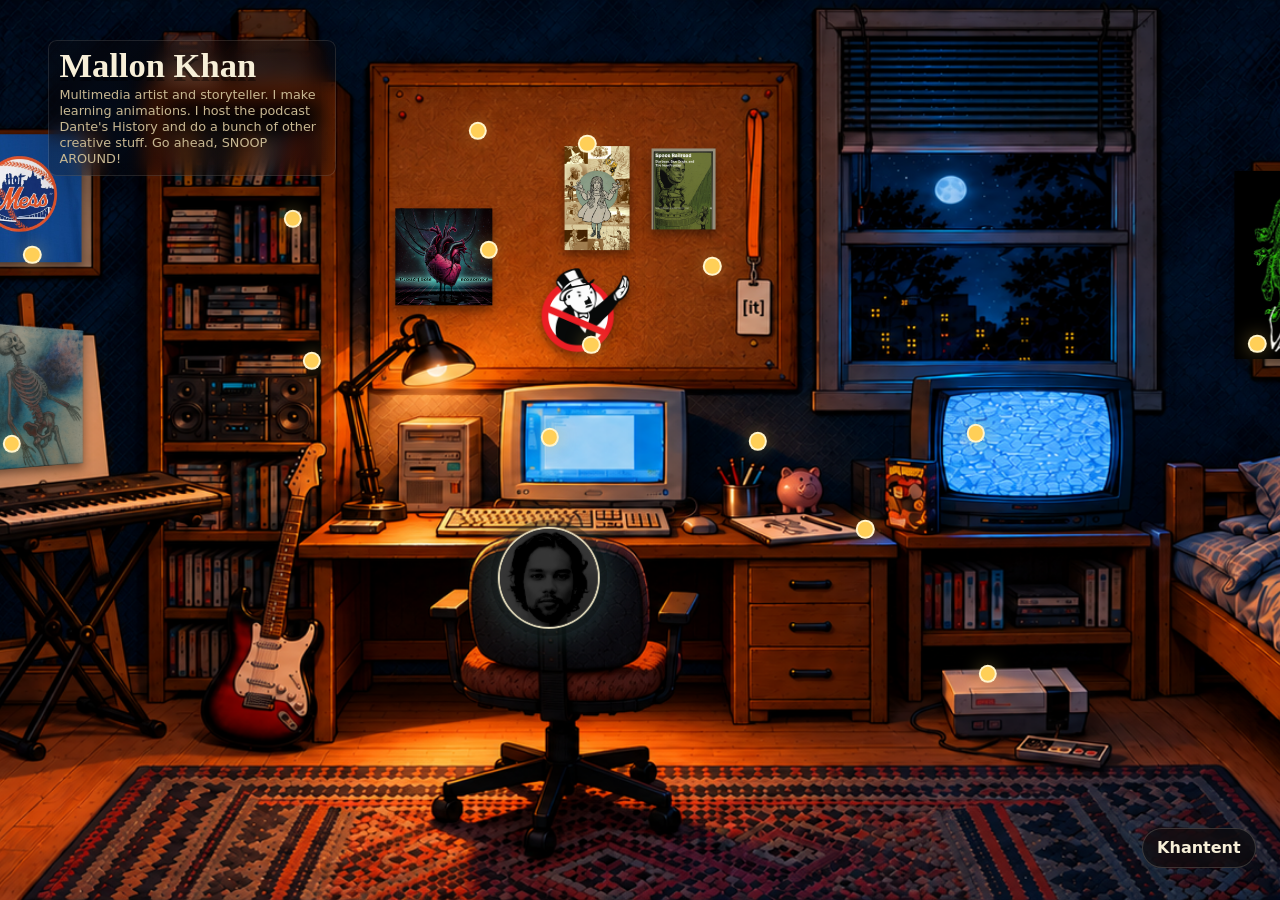
==== index.html @ 44394b00 "Update website content" ====
<!doctype html>
<html lang="en">
  <head>
    <meta charset="utf-8">
    <meta name="viewport" content="width=device-width, initial-scale=1">
    <meta
      http-equiv="Content-Security-Policy"
      content="default-src 'self'; img-src 'self' https://mallonkhan.com https://media.giphy.com https://substackcdn.com data:; frame-src https://www.youtube-nocookie.com https://www.facebook.com https://www.tiktok.com https://bandcamp.com https://redcircle.com https://app.redcircle.com; style-src 'self'; script-src 'self'; base-uri 'self'; form-action 'self' mailto:; object-src 'self'; frame-ancestors 'none'; upgrade-insecure-requests"
    >
    <meta name="referrer" content="strict-origin-when-cross-origin">
    <meta name="description" content="Mallon Khan is a multimedia creative lead, artist, storyteller, animator, writer, podcaster, and musician.">
    <meta name="theme-color" content="#0d0d10">
    <meta property="og:title" content="Mallon Khan | Creative Room">
    <meta property="og:description" content="An interactive creative bedroom: Khanimations, Khannections, Khantent, novels, music, videos, and ways to reach Mallon Khan.">
    <meta property="og:type" content="website">
    <meta property="og:url" content="https://www.mallonkhan.com/">
    <meta property="og:image" content="https://www.mallonkhan.com/assets/bedroom-hero-v3.png">
    <title>Mallon Khan | Creative Room</title>
    <link rel="canonical" href="https://www.mallonkhan.com/">
    <link rel="stylesheet" href="styles.css?v=20261027-3">
  </head>
  <body>
    <a class="skip-link" href="#room">Skip to room</a>

    <main id="room" class="room-shell" aria-label="Interactive creative bedroom">
      <section class="room-intro" aria-labelledby="hero-title">
        <h1 id="hero-title">Mallon Khan</h1>
        <p>
          Multimedia artist and storyteller. I make learning animations. I host the podcast Dante's History and do a bunch of other creative stuff. Go ahead, SNOOP AROUND!
        </p>
      </section>

      <section class="bedroom-stage" aria-label="Clickable 90s bedroom scene" data-designer-layout="true" data-panorama="true" data-desktop-fit="full-width" data-mobile-fit="full-width" data-mobile-scale="55" data-focus-x="50.0" data-focus-y="31.0" style="--hero-mobile-scale: 55; --hero-focus-x: 50.0; --hero-focus-y: 31.0">
        <img
          class="bedroom-art"
          src="assets/bedroom-hero-v11-editable-room.png"
          alt="Extra-wide graphic-novel illustration of a late-1990s creative bedroom studio with an open closet, flannel shirt, keyboard, guitar, CRT computer, bulletin board, television, NES, and a calico cat sleeping on the bed"
          width="1944"
          height="809"
         data-desktop-src="assets/bedroom-hero-v11-editable-room.png" data-mobile-src="assets/bedroom-hero-v11-editable-room.png">
        <!-- BOARD_ART_START -->
        <img class="board-art-layer" src="assets/dante/DH logio.png" alt="" data-slot="board-top-right" data-x="0.41" data-y="0.17" data-x-tablet="0.41" data-y-tablet="0.17" data-x-mobile="0.41" data-y-mobile="0.17" data-width="0.04" data-width-mobile="0.04">
        <img class="board-art-layer" src="assets/posters/space-railroad-substack.png" alt="" data-slot="board-bottom-right" data-x="0.52" data-y="0.21" data-x-tablet="0.52" data-y-tablet="0.21" data-x-mobile="0.52" data-y-mobile="0.21" data-width="0.03" data-width-mobile="0.03">
        <img class="board-art-layer" src="assets/designer/hero/columbus-doomer-v2.png" alt="" data-slot="board-bottom-right" data-x="0.45" data-y="0.2" data-x-tablet="0.45" data-y-tablet="0.2" data-x-mobile="0.45" data-y-mobile="0.2" data-width="0.02" data-width-mobile="0.02">
        <img class="board-art-layer" src="assets/designer/hero/proud-fools-economics-cover-v3.png" alt="" data-slot="board-bottom-right" data-x="0.409" data-y="0.285" data-x-tablet="0.409" data-y-tablet="0.285" data-x-mobile="0.409" data-y-mobile="0.285" data-width="0.045" data-width-mobile="0.045">
        <img class="board-art-layer" src="assets/designer/hero/witches-image-witches-oct2025.png" alt="" data-slot="easel" data-x="0.48" data-y="0.22" data-x-tablet="0.48" data-y-tablet="0.22" data-x-mobile="0.48" data-y-mobile="0.22" data-width="0.03" data-width-mobile="0.03">
        <img class="board-art-layer" src="assets/designer/hero/hot-mess-4.png" alt="" data-slot="left-wall" data-x="0.214" data-y="0.22" data-x-tablet="0.214" data-y-tablet="0.22" data-x-mobile="0.214" data-y-mobile="0.22" data-width="0.055" data-width-mobile="0.055">
        <img class="board-art-layer" src="assets/designer/hero/videobeast.png" alt="" data-slot="friend-wall-left" data-x="0.815" data-y="0.294" data-x-tablet="0.815" data-y-tablet="0.294" data-x-mobile="0.815" data-y-mobile="0.294" data-width="0.081" data-width-mobile="0.081">
        <img class="board-art-layer" src="assets/designer/hero/jairo.png" alt="" data-slot="friend-wall-right" data-x="0.92" data-y="0.309" data-x-tablet="0.92" data-y-tablet="0.309" data-x-mobile="0.92" data-y-mobile="0.309" data-width="0.051" data-width-mobile="0.051">
        <img class="board-art-layer" src="assets/designer/hero/emplant-image-generated-apr2025-18.png" alt="" data-slot="easel" data-x="0.22" data-y="0.45" data-x-tablet="0.22" data-y-tablet="0.45" data-x-mobile="0.22" data-y-mobile="0.45" data-width="0.054" data-width-mobile="0.054">
        <img class="board-art-layer" src="assets/designer/hero/monopoly-guy-fascist.png" alt="" data-slot="custom" data-x="0.475" data-y="0.356" data-x-tablet="0.475" data-y-tablet="0.356" data-x-mobile="0.475" data-y-mobile="0.356" data-width="0.042" data-width-mobile="0.042">
        <!-- BOARD_ART_END -->
        <svg class="constellation-lines" id="constellationLines" aria-hidden="true"></svg>
        <a class="avatar-hub" id="avatarHub" href="bio.html" data-x="0.45764" data-y="0.64193" aria-label="Open Bio" data-hotspot-id="avatar" data-x-tablet="0.45723" data-y-tablet="0.65401" data-x-mobile="0.45517" data-y-mobile="0.66479" data-label="Bio" data-link="bio.html">
          <img src="assets/avatar.jpg" alt="">
        </a>
        <button class="scene-object tv" type="button" data-action="tv" data-x="0.65518" data-y="0.48144" aria-label="Open Videos" data-hotspot-id="tv" data-x-tablet="0.65784" data-y-tablet="0.45657" data-x-mobile="0.91" data-y-mobile="0.48" data-label="Videos" data-link="">
          <span>Khanimations</span>
        </button>
        <button class="scene-object art-pin" type="button" data-action="poster" data-poster="cornered" data-x="0.4774" data-y="0.38318" aria-label="Open Art Gallery" data-hotspot-id="poster" data-x-tablet="0.47004" data-y-tablet="0.37452" data-x-mobile="0.47988" data-y-mobile="0.32729" data-label="Art Gallery" data-link="">
          <span>Artwork</span>
        </button>
        <a class="scene-object proud-fools" href="proud-fools.html" data-x="0.42994" data-y="0.27752" aria-label="Open Proud Fools" data-hotspot-id="proud-fools" data-x-tablet="0.41882" data-y-tablet="0.30016" data-x-mobile="0.39599" data-y-mobile="0.32104" data-label="Proud Fools" data-link="proud-fools.html">
          <span>Proud Fools</span>
        </a>
        <a class="scene-object ape-rock-pin" href="ape-rock.html" data-x="0.60402" data-y="0.58808" aria-label="Open Ape Rock" data-hotspot-id="ape-rock" data-x-tablet="0.60876" data-y-tablet="0.56683" data-x-mobile="0.8" data-y-mobile="0.5" data-label="Ape Rock" data-link="ape-rock.html">
          <span>Ape Rock</span>
        </a>
        <a class="scene-object dante-pin" href="dantes-history.html" data-x="0.42497" data-y="0.14524" aria-label="Open Dante&#x27;s History" data-hotspot-id="dantes-history" data-x-tablet="0.41775" data-y-tablet="0.11554" data-x-mobile="0.422" data-y-mobile="0.17573" data-label="Dante&#x27;s History" data-link="dantes-history.html">
          <span>Dante's History</span>
        </a>
        <button class="scene-object essay-stack" type="button" data-action="essays" data-x="0.47551" data-y="0.16005" aria-label="Open Khannections" data-hotspot-id="essays" data-x-tablet="0.45937" data-y-tablet="0.24375" data-x-mobile="0.47662" data-y-mobile="0.12886" data-label="Khannections" data-link="">
          <span>Khannections</span>
        </button>
        <button class="scene-object stereo" type="button" data-action="music" data-x="0.3481" data-y="0.40073" aria-label="Open Music" data-hotspot-id="music" data-x-tablet="0.33452" data-y-tablet="0.34375" data-x-mobile="0.12" data-y-mobile="0.46" data-label="Music" data-link="">
          <span>CDs</span>
        </button>
        <button class="scene-object shelf" type="button" data-action="books" data-x="0.33937" data-y="0.24343" aria-label="Open Books" data-hotspot-id="books" data-x-tablet="0.32812" data-y-tablet="0.18478" data-x-mobile="0.14" data-y-mobile="0.33" data-label="Books" data-link="">
          <span>Novels</span>
        </button>
        <button class="scene-object pc" type="button" data-action="pc" data-x="0.45826" data-y="0.48588" aria-label="Open All Khantent" data-hotspot-id="pc" data-x-tablet="0.4455" data-y-tablet="0.47196" data-x-mobile="0.44541" data-y-mobile="0.48354" data-label="All Khantent" data-link="">
          <span>Khantent</span>
        </button>
        <a class="scene-object closet-secret" href="#skeletons-in-my-closet" data-x="0.09" data-y="0.43" aria-label="Open Skeletons" data-hotspot-id="skeletons-in-my-closet" data-x-tablet="0.09" data-y-tablet="0.43" data-x-mobile="0.06" data-y-mobile="0.5" data-label="Skeletons" data-link="" hidden="hidden" data-hotspot-disabled="true">
          <span>Skeletons in My Closet</span>
        </a>
        <a class="scene-object cat-instagram" href="https://www.instagram.com/whipolina" data-x="0.82392" data-y="0.64866" aria-label="Open Whippy" data-hotspot-id="cat-instagram" data-x-tablet="0.81683" data-y-tablet="0.64375" data-x-mobile="0.86" data-y-mobile="0.63" data-label="Whippy" data-link="https://www.instagram.com/whipolina">
          <span>Cat Instagram</span>
        </a>
        <a class="scene-object professional-bio" href="https://www.learnitmedia.com" data-x="0.53323" data-y="0.29596" aria-label="Open [it]" data-hotspot-id="professional-bio" data-x-tablet="0.5554" data-y-tablet="0.30529" data-x-mobile="0.54295" data-y-mobile="0.37729" data-label="[it]" data-link="https://www.learnitmedia.com">
          <span>Professional Bio</span>
        </a>
        <a class="scene-object latest-painting" href="https://www.instagram.com/artofmallon" data-x="0.20932" data-y="0.49302" aria-label="Open Art of Mallon" data-hotspot-id="latest-painting" data-x-tablet="0.20541" data-y-tablet="0.47452" data-x-mobile="0.22" data-y-mobile="0.45" data-label="Art of Mallon" data-link="https://www.instagram.com/artofmallon">
          <span>Latest Painting</span>
        </a>
        <a class="scene-object friend-wall-left" href="https://videobeast.bandcamp.com/" data-x="0.78523" data-y="0.38221" aria-label="Open Videobeast" data-hotspot-id="friend-work-left" data-x-tablet="0.78162" data-y-tablet="0.40272" data-x-mobile="0.83" data-y-mobile="0.28" data-label="Videobeast" data-link="https://videobeast.bandcamp.com/">
          <span>Friend's Work</span>
        </a>
        <a class="scene-object friend-wall-right" href="https://www.instagram.com/art.i.llery_/" data-x="0.90788" data-y="0.37925" aria-label="Open Art.i.llery" data-hotspot-id="friend-work-right" data-x-tablet="0.89686" data-y-tablet="0.39247" data-x-mobile="0.94" data-y-mobile="0.29" data-label="Art.i.llery" data-link="https://www.instagram.com/art.i.llery_/">
          <span>Friend's Work</span>
        </a>
        <button class="scene-object shop-donations" type="button" data-action="donate" data-x="0.55441" data-y="0.49033" aria-label="Open GIVE ME $$$" data-hotspot-id="shop-donations" data-x-tablet="0.55327" data-y-tablet="0.47708" data-x-mobile="0.5501" data-y-mobile="0.46948" data-label="GIVE ME $$$" data-link="https://khanimations.printful.me/">
          <span>Shop / Donate</span>
        </button>
        <!-- CUSTOM_HOTSPOTS_START -->
        <button class="scene-object custom-hotspot" type="button" data-action="custom-hotspot" data-hotspot-id="custom-1793129281481" data-label="G8 Strides Studio" data-link="https://stephythegr8.myportfolio.com/shirts-merch" data-x="0.21892" data-y="0.28328" data-x-tablet="0.20327" data-y-tablet="0.28734" data-x-mobile="0.5" data-y-mobile="0.5" aria-label="Open G8 Strides Studio"><span>G8 Strides Studio</span></button>
        <button class="scene-object custom-hotspot" type="button" data-action="custom-hotspot" data-hotspot-id="custom-1793131926589" data-label="Twitch" data-link="https://twitch.tv/defkhanzero" data-x="0.66057" data-y="0.7489" data-x-tablet="0.64557" data-y-tablet="0.75401" data-x-mobile="0.5" data-y-mobile="0.5" aria-label="Open Twitch"><span>Twitch</span></button>
        <!-- CUSTOM_HOTSPOTS_END -->
      </section>

      <nav class="quick-links" aria-label="Main links">
        <details class="menu-group">
          <summary>Khantent</summary>
          <div class="submenu">
            <button class="submenu-button" type="button" data-action="contact">Khantact</button>
            <a href="https://substack.com/@khannections" target="_blank" rel="noopener noreferrer">Khannections</a>
            <a href="https://www.youtube.com/@MallonKhan" target="_blank" rel="noopener noreferrer">Khanimations</a>
            <a href="proud-fools.html">Proud Fools</a>
            <a href="ape-rock.html">Ape Rock</a>
            <a href="dantes-history.html">Dante's History</a>
            <a href="emplant.html">Emplant</a>
            <a href="black-dove.html">Legend of Black Dove</a>
            <a href="https://khanimations.printful.me" target="_blank" rel="noopener noreferrer">Store</a>
            <button class="submenu-button" type="button" data-action="pc">Archives</button>
          </div>
        </details>
      </nav>
    </main>

    <dialog class="modal tv-modal" id="tvModal" aria-labelledby="tvTitle">
      <div class="modal-bar">
        <div>
          <p class="window-label">Khanimations</p>
          <h2 id="tvTitle">Animation Channel</h2>
        </div>
        <button class="icon-button" type="button" data-close aria-label="Close">×</button>
      </div>
      <div class="tv-frame">
        <div class="tv-cabinet">
          <div class="tv-screen">
            <div class="ch-display" id="channelDisplay" aria-live="polite">CH 01</div>
            <div class="video-frame" id="videoFrame" aria-live="polite"></div>
          </div>
          <div class="tv-controls" aria-label="TV channel controls">
            <button class="tv-dial primary" type="button" id="nextChannel" aria-label="Next channel">CH +</button>
            <button class="tv-dial" type="button" id="prevChannel" aria-label="Previous channel">CH -</button>
            <a class="tv-dial link-dial" href="https://www.youtube.com/@MallonKhan" target="_blank" rel="noopener noreferrer">YT</a>
          </div>
        </div>
      </div>
    </dialog>

    <dialog class="modal poster-modal gallery-modal" id="posterModal" aria-labelledby="posterTitle">
      <div class="modal-bar">
        <div>
          <p class="window-label">Artwork</p>
          <h2 id="posterTitle">Universal</h2>
        </div>
        <button class="icon-button" type="button" data-close aria-label="Close">×</button>
      </div>
      <div class="art-gallery-layout">
        <div class="poster-strip media-grid" aria-label="More art">
          <button class="media-card is-active" type="button" data-poster-select="universal">
            <img src="assets/artwork/Universal.png" alt="">
            <strong>Universal</strong>
          </button>
          <button class="media-card" type="button" data-poster-select="we-are-butthead">
            <img src="assets/artwork/We Are Butthead.png" alt="">
            <strong>We Are Butthead</strong>
          </button>
          <button class="media-card" type="button" data-poster-select="say-no-to-fascism">
            <img src="assets/designer/artwork/monopoly-guy-fascist.png" alt="">
            <strong>SAY NO TO FASCISM</strong>
          </button>
          <button class="media-card" type="button" data-poster-select="emplant-page-2">
            <img src="assets/emplant/emplant page 2 preview.png" alt="">
            <strong>Emplant Page 2</strong>
          </button>
          <button class="media-card" type="button" data-poster-select="purple-painting">
            <img src="assets/artwork/IMG_7165.PNG" alt="">
            <strong>Whippy</strong>
          </button>
          <button class="media-card" type="button" data-poster-select="strange">
            <img src="assets/artwork/Strange.PNG" alt="">
            <strong>Strange</strong>
          </button>
          <button class="media-card" type="button" data-poster-select="gollum">
            <img src="assets/artwork/Gollum-purp.JPG" alt="">
            <strong>Gollum</strong>
          </button>
          <button class="media-card" type="button" data-poster-select="pizza">
            <img src="assets/artwork/pizza.jpg" alt="">
            <strong>Pizza</strong>
          </button>
          <button class="media-card" type="button" data-poster-select="black-dove-2020">
            <img src="assets/black-dove/motion-comic/LOBD_2020_Black Dove 2020.PNG" alt="">
            <strong>Black Dove 2020</strong>
          </button>
          <button class="media-card" type="button" data-poster-select="black-dove-jessica">
            <img src="assets/black-dove/motion-comic/LOBD_2020_jessica.PNG" alt="">
            <strong>Jessica 2020</strong>
          </button>
          <button class="media-card" type="button" data-poster-select="baphomesh">
            <img src="assets/artwork/baphomesh.png" alt="">
            <strong>Baphomesh</strong>
          </button>
          <button class="media-card" type="button" data-poster-select="american-gothic">
            <img src="assets/artwork/American gothic 2020.PNG" alt="">
            <strong>American Gothic</strong>
          </button>
          <button class="media-card" type="button" data-poster-select="cornered">
            <img src="assets/artwork/cornered.png" alt="">
            <strong>Cornered</strong>
          </button>
          <button class="media-card" type="button" data-poster-select="chaos">
            <img src="assets/artwork/Chaos.png" alt="">
            <strong>Chaos</strong>
          </button>
          <button class="media-card" type="button" data-poster-select="dave">
            <img src="assets/artwork/dave.png" alt="">
            <strong>Dave</strong>
          </button>
          <button class="media-card" type="button" data-poster-select="election-2016">
            <img src="assets/artwork/election-2016.png" alt="">
            <strong>2016 Election</strong>
          </button>
          <button class="media-card" type="button" data-poster-select="sonic">
            <img src="assets/artwork/sonic.png" alt="">
            <strong>Sonic</strong>
          </button>
          <button class="media-card" type="button" data-poster-select="batman-at-home">
            <img src="assets/artwork/Batman at home.PNG" alt="">
            <strong>Batman At Home</strong>
          </button>
          <button class="media-card" type="button" data-poster-select="sabrina">
            <img src="assets/artwork/Sabrina.PNG" alt="">
            <strong>Sabrina</strong>
          </button>
          <button class="media-card" type="button" data-poster-select="robo-oreos">
            <img src="assets/artwork/Robo wants oreos.PNG" alt="">
            <strong>Robo Wants Oreos</strong>
          </button>
          <button class="media-card" type="button" data-poster-select="witcher">
            <img src="assets/artwork/Witcher.JPEG" alt="">
            <strong>Witcher</strong>
          </button>
          <button class="media-card" type="button" data-poster-select="new-painting">
            <img src="assets/artwork/Screenshot 2023-09-17 at 1.05.40 PM.png" alt="">
            <strong>New Painting</strong>
          </button>
          <button class="media-card" type="button" data-poster-select="sketch-painting">
            <img src="assets/artwork/IMG_5570.PNG" alt="">
            <strong>Sketch Painting</strong>
          </button>
          <button class="media-card" type="button" data-poster-select="small-painting">
            <img src="assets/artwork/7A61C532-20F0-4879-9FED-A0254EE1F9EE.JPG" alt="">
            <strong>Small Painting</strong>
          </button>
          <button class="media-card" type="button" data-poster-select="black-dove-falcon">
            <img src="assets/black-dove/motion-comic/LOBD_2020_Falcon.PNG" alt="">
            <strong>Falcon 2020</strong>
          </button>
          <button class="media-card" type="button" data-poster-select="black-dove-blast">
            <img src="assets/black-dove/motion-comic/LOBD_2020_blast.PNG" alt="">
            <strong>Blast 2020</strong>
          </button>
          <button class="media-card" type="button" data-poster-select="black-dove-edmond">
            <img src="assets/black-dove/motion-comic/LOBD_2020_Edmond_Prays.png" alt="">
            <strong>Edmond Prays</strong>
          </button>
          <button class="media-card" type="button" data-poster-select="black-dove-dove">
            <img src="assets/black-dove/motion-comic/LOBD_2020_dove.jpg" alt="">
            <strong>Dove 2020</strong>
          </button>
        </div>
        <div class="gallery-viewing-room">
          <div class="poster-tools" aria-label="Artwork zoom controls">
            <button class="button ghost" type="button" id="posterZoomOut">-</button>
            <output id="posterZoomLevel">100%</output>
            <button class="button ghost" type="button" id="posterZoomIn">+</button>
            <button class="button ghost" type="button" id="posterZoomReset">Reset</button>
          </div>
          <div class="poster-viewer">
            <img id="posterImage" src="assets/artwork/Universal.png" alt="Universal">
          </div>
        </div>
      </div>
    </dialog>

    <dialog class="modal essays-modal crazy-wall-modal" id="essaysModal" aria-labelledby="essaysTitle">
      <div class="modal-bar">
        <div>
          <p class="window-label">Khannections</p>
          <h2 id="essaysTitle">Essay Stack</h2>
        </div>
        <button class="icon-button" type="button" data-close aria-label="Close">×</button>
      </div>
      <div class="crazy-wall">
        <span class="thread thread-a" aria-hidden="true"></span>
        <span class="thread thread-b" aria-hidden="true"></span>
        <span class="thread thread-c" aria-hidden="true"></span>
        <a class="essay-card folder-card" href="https://mallonkhan.substack.com/p/the-kingdom-of-the-devil?r=1ngiy" target="_blank" rel="noopener noreferrer">
          <img src="assets/designer/essays/shakespear-and-debt.jpg" alt="Shakespeare &amp; Debt essay artwork">
          <strong>Shakespeare &amp; Debt</strong>
          <span>Open on Khannections</span>
        </a>
        <a class="essay-card folder-card" href="https://mallonkhan.substack.com/p/columbus-was-a-doomer?r=1ngiy" target="_blank" rel="noopener noreferrer">
          <img src="assets/designer/essays/columbus-doomer-v2.png" alt="New essay essay artwork">
          <strong>New essay</strong>
          <span>Open on Khannections</span>
        </a>
        <a class="essay-card folder-card" href="https://open.substack.com/pub/mallonkhan/p/the-real-witches-of-oz?r=1ngiy&amp;utm_campaign=post&amp;utm_medium=web" target="_blank" rel="noopener noreferrer">
          <img src="assets/posters/witches.png" alt="The Real Witches of Oz essay artwork">
          <strong>The Real Witches of Oz</strong>
          <span>Open on Khannections</span>
        </a>
        <a class="essay-card folder-card" href="https://open.substack.com/pub/mallonkhan/p/space-railroad?r=1ngiy&amp;utm_campaign=post&amp;utm_medium=web" target="_blank" rel="noopener noreferrer">
          <img src="assets/posters/space railroad substack.jpg" alt="Space Railroad essay artwork">
          <strong>Space Railroad</strong>
          <span>Open on Khannections</span>
        </a>
        <a class="essay-card folder-card" href="https://open.substack.com/pub/mallonkhan/p/puck-the-people-of-oz?r=1ngiy&amp;utm_campaign=post&amp;utm_medium=web" target="_blank" rel="noopener noreferrer">
          <img src="assets/posters/puck the people of oz.jpg" alt="Puck the People of Oz essay artwork">
          <strong>Puck the People of Oz</strong>
          <span>Open on Khannections</span>
        </a>
        <a class="essay-card folder-card" href="https://open.substack.com/pub/mallonkhan/p/the-oil-is-the-drug?r=1ngiy&amp;utm_campaign=post&amp;utm_medium=web" target="_blank" rel="noopener noreferrer">
          <img src="assets/posters/Oil Is the Drug.jpg" alt="The Oil Is the Drug essay artwork">
          <strong>The Oil Is the Drug</strong>
          <span>Open on Khannections</span>
        </a>
        <a class="essay-card folder-card" href="https://mallonkhan.substack.com/p/the-software-of-consciousness?r=1ngiy" target="_blank" rel="noopener noreferrer">
          <img src="https://substackcdn.com/image/fetch/$s_!PIXM!,f_auto,q_auto:good,fl_progressive:steep/https%3A%2F%2Fsubstack-post-media.s3.amazonaws.com%2Fpublic%2Fimages%2F0403c5ca-8764-48a7-92cf-eee244f53c04_1024x708.jpeg" alt="The Software of Consciousness essay artwork">
          <strong>The Software of Consciousness</strong>
          <span>Open on Khannections</span>
        </a>
        <a class="essay-card folder-card" href="https://open.substack.com/pub/mallonkhan/p/welcome-to-the-machine-5?r=1ngiy&amp;utm_campaign=post&amp;utm_medium=web" target="_blank" rel="noopener noreferrer">
          <img src="assets/posters/Proud Boys.jpg" alt="Proud Boys of the 1980s essay artwork">
          <strong>Proud Boys of the 1980s</strong>
          <span>Open on Khannections</span>
        </a>
        <a class="essay-card folder-card" href="https://open.substack.com/pub/mallonkhan/p/americas-hell-hole?r=1ngiy&amp;utm_campaign=post&amp;utm_medium=web" target="_blank" rel="noopener noreferrer">
          <img src="assets/posters/Hell Hole.jpg" alt="America&#x27;s Hell Hole essay artwork">
          <strong>America's Hell Hole</strong>
          <span>Open on Khannections</span>
        </a>
      </div>
    </dialog>

    <dialog class="modal music-modal cd-modal" id="musicModal" aria-labelledby="musicTitle">
      <div class="modal-bar">
        <div>
          <p class="window-label">Stereo System</p>
          <h2 id="musicTitle">CD Tower</h2>
        </div>
        <button class="icon-button" type="button" data-close aria-label="Close">×</button>
      </div>
      <div class="cd-system">
        <div class="cd-tower" aria-label="CD rack">
          <div class="rack-label">CD Rack</div>
          <button class="album cd-spine is-active" type="button" data-album="https://proudfools.bandcamp.com/album/economics" data-link-label="Bandcamp" data-title="Economics" data-artist="Proud Fools" data-kind="embed" data-embed="https://bandcamp.com/EmbeddedPlayer/album=1396164373/size=large/bgcol=333333/linkcol=4ec5ec/minimal=true/transparent=true/" data-thumb="assets/designer/music/proud-fools-economics-cover-v3.png"><span>Economics</span></button>
          <button class="album cd-spine" type="button" data-album="https://redcircle.com/shows/1cbfd88e-9c60-4e7f-9168-46e0c7dc7b4a" data-link-label="Open on RedCircle" data-title="Dante&#x27;s History Radio" data-artist="Mallon Khan" data-kind="radio" data-embed="https://redcircle.com/shows/1cbfd88e-9c60-4e7f-9168-46e0c7dc7b4a" data-thumb="assets/designer/music/dh-logio.png"><span>Dante's History Radio</span></button>
          <button class="album cd-spine" type="button" data-album="" data-link-label="Open Emplant" data-title="Emplant Opening" data-artist="Mallon Khan" data-kind="tape" data-audio="assets/audio/emplant/audiobook/Emplant-Opening.mp3" data-thumb="assets/designer/music/emplant-logo-logo-feb2025.png"><span>Emplant Opening</span></button>
          <button class="album cd-spine" type="button" data-album="https://proudfools.bandcamp.com/album/pretty-as-shit" data-link-label="Support on Bandcamp" data-title="Pretty As Shit" data-artist="Proud Fools" data-kind="embed" data-embed="https://bandcamp.com/EmbeddedPlayer/album=3205329073/size=large/bgcol=333333/linkcol=4ec5ec/minimal=true/transparent=true/" data-thumb="assets/designer/music/proud-fools-pretty-as-shit.png"><span>Pretty As Shit</span></button>
          <button class="album cd-spine" type="button" data-album="https://mallonkhan.bandcamp.com/album/songs-for-humanoids" data-link-label="Open Mallon Bandcamp" data-title="Songs For Humanoids" data-artist="GoZen" data-kind="embed" data-embed="https://bandcamp.com/EmbeddedPlayer/album=125651572/size=large/bgcol=ffffff/linkcol=0687f5/minimal=true/transparent=true/" data-thumb="https://f4.bcbits.com/img/a3794975710_2.jpg"><span>Songs For Humanoids</span></button>
        </div>
        <div class="cd-player stereo-deck" id="playerDisplay">
          <div class="cd-readout">
            <span class="readout-label">Now Playing</span>
            <strong>Pretty As Shit</strong>
            <span>Proud Fools</span>
          </div>
          <div class="simple-media-player">
            <iframe class="bandcamp-player minimal-player" title="Pretty As Shit" src="https://bandcamp.com/EmbeddedPlayer/album=3205329073/size=large/bgcol=333333/linkcol=4ec5ec/minimal=true/transparent=true/" loading="lazy" seamless></iframe>
          </div>
          <a href="https://proudfools.bandcamp.com/album/pretty-as-shit" target="_blank" rel="noopener noreferrer">Support on Bandcamp</a>
        </div>
      </div>
    </dialog>

    <dialog class="modal contact-modal" id="contactModal" aria-labelledby="contactTitle">
      <div class="modal-bar">
        <div>
          <p class="window-label">Khantact</p>
          <h2 id="contactTitle">Send Mallon A Note</h2>
        </div>
        <button class="icon-button" type="button" data-close aria-label="Close">×</button>
      </div>
      <form class="contact-form" action="mailto:mallonkhan@gmail.com" method="post" enctype="text/plain">
        <label>
          Name
          <input name="name" autocomplete="name" required>
        </label>
        <label>
          Email
          <input name="email" type="email" autocomplete="email" required>
        </label>
        <label>
          Message
          <textarea name="message" rows="7" required></textarea>
        </label>
        <div class="modal-actions">
          <button class="button" type="submit">Send Email</button>
          <a class="button ghost" href="mailto:mallonkhan@gmail.com">Open Email App</a>
        </div>
      </form>
    </dialog>

    <dialog class="modal books-modal" id="booksModal" aria-labelledby="booksTitle">
      <div class="modal-bar">
        <div>
          <p class="window-label">Bookshelf</p>
          <h2 id="booksTitle">Novels</h2>
        </div>
        <button class="icon-button" type="button" data-close aria-label="Close">×</button>
      </div>
      <div class="book-list novel-shelf">
        <a class="media-card book-card" href="emplant.html">
          <img src="assets/designer/books/emplant-logo-logo-feb2025.png" alt="">
          <strong>Emplant</strong>
          <span>Open project page</span>
        </a>
      </div>
    </dialog>

    <dialog class="modal donate-modal" id="donateModal" aria-labelledby="donateTitle">
      <div class="modal-bar">
        <div>
          <p class="window-label">Optional Tip Jar</p>
          <h2 id="donateTitle">Read <span id="donateBookTitle">the PDF</span>?</h2>
        </div>
        <button class="icon-button" type="button" data-close aria-label="Close">×</button>
      </div>
      <div class="donate-body">
        <p>
          This PDF is free to open, but a $5 donation to <strong>mallonkhan@gmail.com</strong>
          helps support more books, essays, animation, and music.
        </p>
        <div class="modal-actions">
          <a class="button" href="https://venmo.com/" target="_blank" rel="noopener noreferrer">Donate With Venmo</a>
          <a class="button" href="https://www.paypal.com/" target="_blank" rel="noopener noreferrer">Donate With PayPal</a>
          <a class="button ghost" id="continueBookLink" href="#" target="_blank" rel="noopener noreferrer">Keep Reading</a>
        </div>
      </div>
    </dialog>

    <dialog class="modal pc-modal" id="pcModal" aria-labelledby="pcTitle">
      <div class="modal-bar win95-title">
        <div>
          <p class="window-label">MallonOS 95</p>
          <h2 id="pcTitle">Start Menu</h2>
        </div>
        <button class="icon-button" type="button" data-close aria-label="Close">×</button>
      </div>
      <div class="computer-shell" aria-label="Khantent computer menu">
        <div class="computer-screen">
          <div class="desktop-menu">
            <a class="desktop-icon video-icon" href="https://www.youtube.com/@MallonKhan" target="_blank" rel="noopener noreferrer"><span>Khanimations.exe</span></a>
            <a class="desktop-icon music-icon" href="proud-fools.html"><span>ProudFools.url</span></a>
            <a class="desktop-icon animation-icon" href="ape-rock.html"><span>ApeRock.html</span></a>
            <a class="desktop-icon dante-icon" href="dantes-history.html"><span>DantesHistory.html</span></a>
            <a class="desktop-icon doc-icon" href="emplant.html"><span>Emplant.doc</span></a>
            <a class="desktop-icon folder-icon" href="black-dove.html"><span>BlackDove.html</span></a>
            <a class="desktop-icon store-icon" href="https://khanimations.printful.me" target="_blank" rel="noopener noreferrer"><span>Store.exe</span></a>
            <a class="desktop-icon folder-icon" href="https://mallonkhan.blogspot.com/" target="_blank" rel="noopener noreferrer"><span>Blogs2009.url</span></a>
            <a class="desktop-icon mail-icon" href="mailto:mallonkhan@gmail.com"><span>Khantact.bat</span></a>
          </div>
        </div>
        <div class="computer-base" aria-hidden="true"></div>
      </div>
    </dialog>

    <dialog class="modal image-lightbox" id="imageLightbox" aria-labelledby="lightboxTitle">
      <div class="modal-bar">
        <div>
          <p class="window-label">Gallery Preview</p>
          <h2 id="lightboxTitle">Image Preview</h2>
        </div>
        <button class="icon-button" type="button" data-close aria-label="Close">×</button>
      </div>
      <div class="lightbox-body">
        <img id="lightboxImage" src="" alt="">
      </div>
    </dialog>

    <script src="script.js?v=20261027-3" defer></script>
  </body>
</html>
---- styles.css ----
:root {
  color-scheme: dark;
  --bg: #09090b;
  --ink: #f7efd8;
  --muted: #c8b892;
  --line: rgba(247, 239, 216, 0.2);
  --amber: #ffcf57;
  --teal: #7ee7e1;
  --red: #ff654a;
  --blue: #1e3a8a;
  font-family: Inter, ui-sans-serif, system-ui, -apple-system, BlinkMacSystemFont, "Segoe UI", sans-serif;
  --display-font: "Aref Ruqaa", "Scheherazade New", "Amiri", "Palatino Linotype", Georgia, serif;
}

* {
  box-sizing: border-box;
}

html {
  min-height: 100%;
  background: var(--bg);
}

body {
  margin: 0;
  min-height: 100vh;
  background: #050607;
  color: var(--ink);
  overflow-x: hidden;
}

a {
  color: inherit;
}

button,
a {
  font: inherit;
}

.skip-link {
  position: absolute;
  left: 1rem;
  top: -4rem;
  z-index: 20;
  padding: 0.6rem 0.8rem;
  background: var(--amber);
  color: #161006;
  font-weight: 900;
}

.skip-link:focus {
  top: 1rem;
}

.room-shell {
  min-height: 100vh;
  padding: 0;
  overflow-x: hidden;
}

.room-intro {
  position: fixed;
  left: clamp(1rem, 4vw, 3rem);
  top: clamp(1rem, 4vw, 2.5rem);
  z-index: 3;
  max-width: min(18rem, calc(100vw - 2rem));
  padding: 0.5rem 0.65rem;
  border: 1px solid rgba(247, 239, 216, 0.12);
  border-radius: 0.55rem;
  background: linear-gradient(135deg, rgba(9, 9, 11, 0.38), rgba(9, 9, 11, 0.12));
  box-shadow: 0 12px 42px rgba(0, 0, 0, 0.18);
  backdrop-filter: blur(10px);
  pointer-events: none;
  animation: fadeUp 900ms ease both 250ms;
}

.eyebrow,
.window-label {
  margin: 0 0 0.4rem;
  color: var(--teal);
  font-size: 0.76rem;
  font-weight: 950;
  letter-spacing: 0;
  text-transform: uppercase;
}

h1,
h2,
h3,
p {
  margin-top: 0;
}

h1 {
  margin-bottom: 0.35rem;
  font-family: var(--display-font);
  font-size: clamp(2.4rem, 5.6vw, 4.8rem);
  font-weight: 700;
  line-height: 0.92;
  letter-spacing: 0;
  text-shadow: 0 4px 0 rgba(0, 0, 0, 0.38);
}

.room-intro h1 {
  font-size: clamp(1.45rem, 2.7vw, 2.35rem);
  line-height: 0.95;
}

.room-intro p:last-child {
  max-width: 17rem;
  margin-bottom: 0;
  color: var(--muted);
  font-size: clamp(0.68rem, 1vw, 0.82rem);
  line-height: 1.24;
}

.bedroom-stage {
  position: relative;
  width: 100vw;
  height: 100vh;
  height: 100dvh;
  min-height: 100vh;
  min-height: 100dvh;
  display: block;
  isolation: isolate;
  overflow-x: hidden;
  overflow-y: auto;
  overscroll-behavior: contain;
  -webkit-overflow-scrolling: touch;
  touch-action: pan-x pan-y pinch-zoom;
  background: #050607;
}

.bedroom-stage::after { content: none; }

.bedroom-art {
  display: block;
  width: 100vw;
  height: auto;
  max-width: none;
  max-height: none;
  object-fit: fill;
  object-position: left top;
  filter: none;
  opacity: 1;
  animation: none;
}

.board-art-layer {
  position: absolute;
  z-index: 2;
  display: block;
  height: auto;
  max-height: none;
  object-fit: contain;
  transform: translate(-50%, -50%);
  filter: drop-shadow(0 0.35rem 0.3rem rgba(0, 0, 0, 0.42));
  pointer-events: none;
}

/* Panoramic editor mode: one consistent room at every breakpoint. */
.bedroom-stage[data-designer-layout="true"][data-panorama="true"] {
  overflow-x: auto;
  overflow-y: hidden;
}

.bedroom-stage[data-designer-layout="true"][data-panorama="true"] .bedroom-art {
  width: auto;
  height: 100%;
  min-height: 0;
  max-width: none;
  object-fit: fill;
  object-position: left top;
}

@media (min-width: 761px) {
  .bedroom-stage[data-panorama="true"] {
    overflow-x: auto;
    overflow-y: hidden;
    scrollbar-width: thin;
    scrollbar-color: rgba(239, 177, 72, 0.72) rgba(5, 6, 7, 0.38);
    cursor: ew-resize;
  }

  .bedroom-stage[data-panorama="true"] .bedroom-art {
    width: auto;
    height: 100dvh;
    min-height: 100vh;
    object-fit: fill;
    object-position: left top;
  }
}

.constellation-lines {
  position: absolute;
  inset: auto;
  left: 0;
  top: 0;
  z-index: 3;
  width: 100%;
  height: 100%;
  opacity: 0;
  pointer-events: none;
  transition: opacity 180ms ease;
}

.constellation-lines line {
  stroke: rgba(255, 230, 141, 0.68);
  stroke-width: 1.4;
  stroke-linecap: round;
  filter: drop-shadow(0 0 0.45rem rgba(126, 231, 225, 0.34));
}

.room-shell.pins-on .constellation-lines,
.bedroom-stage:has(.avatar-hub:hover) .constellation-lines,
.bedroom-stage:has(.avatar-hub:focus-visible) .constellation-lines {
  opacity: 0.82;
}

.avatar-hub {
  position: absolute;
  left: 61.5%;
  top: 58.5%;
  z-index: 7;
  display: grid;
  width: clamp(4.4rem, 8vw, 7.25rem);
  aspect-ratio: 1;
  place-items: center;
  padding: 0;
  border: 2px solid rgba(255, 247, 211, 0.92);
  border-radius: 50%;
  overflow: hidden;
  background:
    radial-gradient(circle at 35% 30%, rgba(255, 207, 87, 0.28), transparent 30%),
    rgba(9, 9, 11, 0.76);
  box-shadow:
    0 0 0 0.45rem rgba(9, 9, 11, 0.34),
    0 0 2.4rem rgba(126, 231, 225, 0.35);
  color: var(--ink);
  cursor: pointer;
  transform: translate(-50%, -50%);
  backdrop-filter: blur(8px);
  text-decoration: none;
  transition: box-shadow 180ms ease, filter 180ms ease, transform 180ms ease;
}

.avatar-hub img {
  width: 100%;
  height: 100%;
  object-fit: cover;
  filter: grayscale(1) brightness(0.28) contrast(1.28);
  transition: filter 180ms ease;
}

.avatar-hub:hover,
.avatar-hub:focus-visible,
.room-shell.pins-on .avatar-hub {
  box-shadow:
    0 0 0 0.45rem rgba(9, 9, 11, 0.34),
    0 0 3rem rgba(255, 207, 87, 0.35),
    0 0 2.8rem rgba(126, 231, 225, 0.38);
  transform: translate(-50%, -50%) scale(1.03);
}

.avatar-hub:hover img,
.avatar-hub:focus-visible img,
.room-shell.pins-on .avatar-hub img {
  filter: grayscale(0) brightness(1) contrast(1.02);
}

.scene-object {
  position: absolute;
  z-index: 6;
  display: grid;
  place-items: center;
}

.scene-object {
  padding: 0;
  width: 1.15rem;
  height: 1.15rem;
  border: 2px solid rgba(255, 247, 211, 0.95);
  border-radius: 50%;
  background: var(--amber);
  color: var(--amber);
  cursor: pointer;
  box-shadow:
    0 0 0 0 rgba(255, 207, 87, 0.4),
    0 0 18px rgba(255, 207, 87, 0.36);
  transform: translate(-50%, -50%);
  animation: pulsePin 1800ms ease-out infinite;
  transition: box-shadow 160ms ease, filter 160ms ease, transform 160ms ease;
}

.scene-object::after {
  content: "";
  position: absolute;
  inset: -0.5rem;
  border-radius: 50%;
}

.scene-object span {
  position: absolute;
  left: 50%;
  bottom: calc(100% + 0.35rem);
  opacity: 0;
  padding: 0.35rem 0.55rem;
  border-radius: 0.25rem;
  background: rgba(9, 9, 11, 0.75);
  color: var(--amber);
  font-size: 0.72rem;
  font-weight: 900;
  pointer-events: none;
  white-space: nowrap;
  transform: translate(-50%, 0.35rem);
  transition: opacity 160ms ease;
}

.scene-object:hover,
.scene-object:focus-visible {
  box-shadow:
    0 0 0 0.5rem rgba(255, 207, 87, 0.14),
    0 0 24px rgba(126, 231, 225, 0.48);
  filter: saturate(1.1);
  transform: translate(-50%, -50%) scale(1.14);
}

.room-shell.pins-on .scene-object {
  box-shadow:
    0 0 0 0.45rem rgba(255, 207, 87, 0.14),
    0 0 26px rgba(126, 231, 225, 0.48);
  filter: saturate(1.2);
  animation-duration: 1100ms;
}

.scene-object:hover span,
.scene-object:focus-visible span {
  opacity: 1;
}

.tv {
  left: 20.5%;
  top: 45.5%;
}

.art-pin {
  left: 61.5%;
  top: 82.5%;
}

.proud-fools {
  left: 33.5%;
  top: 37%;
}

.ape-rock-pin {
  left: 25.5%;
  top: 72.5%;
}

.dante-pin {
  left: 74.5%;
  top: 18%;
}

.stereo {
  left: 37.5%;
  top: 56.5%;
}

.shelf {
  left: 59.7%;
  top: 26.5%;
}

.pc {
  left: 78.5%;
  top: 43%;
}

.essay-stack {
  left: 83.6%;
  top: 62%;
}

.quick-links {
  position: fixed;
  right: clamp(0.75rem, 3vw, 1.5rem);
  bottom: clamp(1rem, 4vw, 2rem);
  z-index: 5;
  display: flex;
  flex-wrap: wrap;
  justify-content: flex-end;
  gap: 0.5rem;
  max-width: min(16rem, calc(100vw - 1.5rem));
}

.quick-links a,
.quick-link-button,
.submenu-button,
.menu-group summary,
.button,
.icon-button {
  min-height: 2.4rem;
  border: 1px solid rgba(247, 239, 216, 0.18);
  border-radius: 999px;
  background: rgba(9, 9, 11, 0.62);
  color: var(--ink);
  font-weight: 900;
  text-decoration: none;
  backdrop-filter: blur(10px);
}

.quick-links a,
.quick-link-button,
.submenu-button,
.menu-group summary,
.button {
  display: inline-flex;
  align-items: center;
  justify-content: center;
  padding: 0.6rem 0.9rem;
}

.quick-links a:hover,
.quick-link-button:hover,
.submenu-button:hover,
.menu-group summary:hover,
.button:hover {
  border-color: rgba(126, 231, 225, 0.75);
  background: rgba(28, 50, 52, 0.82);
}

.quick-link-button {
  cursor: pointer;
}

.submenu-button {
  width: 100%;
  cursor: pointer;
}

.menu-group {
  position: relative;
}

.menu-group summary {
  list-style: none;
  cursor: pointer;
}

.menu-group summary::-webkit-details-marker {
  display: none;
}

.submenu {
  position: absolute;
  right: 0;
  bottom: calc(100% + 0.55rem);
  display: grid;
  min-width: min(16rem, calc(100vw - 1.5rem));
  gap: 0.35rem;
  padding: 0.45rem;
  border: 1px solid rgba(247, 239, 216, 0.16);
  border-radius: 0.65rem;
  background: rgba(9, 9, 11, 0.84);
  box-shadow: 0 18px 70px rgba(0, 0, 0, 0.34);
  backdrop-filter: blur(12px);
}

.menu-group:not([open]) .submenu {
  display: none;
}

.submenu a,
.submenu-button {
  justify-content: flex-start;
  width: 100%;
}

.modal {
  width: min(58rem, calc(100vw - 1.5rem));
  max-height: min(46rem, calc(100vh - 1.5rem));
  padding: 0;
  border: 2px solid #f7efd8;
  border-radius: 0.35rem;
  background: #151318;
  color: var(--ink);
  box-shadow: 0 28px 100px rgba(0, 0, 0, 0.7);
}

.modal::backdrop {
  background: rgba(0, 0, 0, 0.72);
  backdrop-filter: blur(4px);
}

.modal-bar {
  display: flex;
  align-items: center;
  justify-content: space-between;
  gap: 1rem;
  padding: 0.75rem 0.85rem;
  border-bottom: 1px solid var(--line);
  background: #202027;
}

.modal-bar h2 {
  margin: 0;
  font-size: 1.4rem;
}

.icon-button {
  width: 2.4rem;
  padding: 0;
  color: var(--amber);
  cursor: pointer;
}

.tv-modal {
  width: min(52rem, calc(100vw - 1.5rem));
  border-color: #3d3429;
  background: #16100c;
}

.tv-frame {
  padding: clamp(1rem, 4vw, 2rem);
  background:
    radial-gradient(circle at 50% 12%, rgba(255, 207, 87, 0.08), transparent 16rem),
    #120e0b;
}

.tv-cabinet {
  display: grid;
  grid-template-columns: minmax(0, 1fr) 7rem;
  gap: clamp(0.75rem, 2vw, 1.2rem);
  padding: clamp(1rem, 3vw, 1.5rem);
  border: 0.45rem solid #3d2d22;
  border-radius: 1.4rem;
  background:
    linear-gradient(135deg, rgba(255, 255, 255, 0.06), transparent 28%),
    linear-gradient(#6f4b31, #2b1d16);
  box-shadow:
    inset 0 0 0 0.22rem rgba(255, 231, 167, 0.08),
    0 24px 70px rgba(0, 0, 0, 0.5);
}

.tv-screen {
  position: relative;
  overflow: hidden;
  padding: clamp(0.7rem, 2vw, 1rem);
  border: 0.5rem solid #1b1714;
  border-radius: 1rem / 1.4rem;
  background: #050607;
  box-shadow:
    inset 0 0 42px rgba(126, 231, 225, 0.18),
    inset 0 0 0 0.18rem rgba(255, 255, 255, 0.05);
}

.ch-display {
  position: absolute;
  right: 1rem;
  top: 1rem;
  z-index: 2;
  padding: 0.22rem 0.42rem;
  border: 1px solid rgba(126, 231, 225, 0.45);
  border-radius: 0.15rem;
  background: rgba(4, 7, 7, 0.74);
  color: #9bfff7;
  font-family: "Courier New", monospace;
  font-size: clamp(0.72rem, 2vw, 0.95rem);
  font-weight: 900;
  letter-spacing: 0.04rem;
  text-shadow: 0 0 8px rgba(126, 231, 225, 0.7);
}

.video-frame {
  aspect-ratio: 16 / 9;
  width: 100%;
  overflow: hidden;
  border-radius: 0.45rem / 0.7rem;
  background:
    repeating-linear-gradient(180deg, rgba(255, 255, 255, 0.09) 0 1px, transparent 1px 6px),
    radial-gradient(circle, rgba(126, 231, 225, 0.25), transparent 58%),
    #050607;
}

.video-frame[data-format="vertical"] {
  aspect-ratio: 9 / 16;
  width: min(100%, 23rem);
  max-height: min(70vh, 38rem);
  margin-inline: auto;
}

.video-frame[data-format="square"] {
  aspect-ratio: 1;
  width: min(100%, 34rem);
  max-height: min(70vh, 38rem);
  margin-inline: auto;
}

.video-frame iframe,
.video-frame video,
.video-frame img {
  width: 100%;
  height: 100%;
  border: 0;
  object-fit: contain;
}

.video-frame img {
  object-fit: cover;
}

.tv-controls {
  display: grid;
  align-content: center;
  justify-items: center;
  gap: 0.8rem;
  padding: 0.7rem;
  border-radius: 1rem;
  background:
    repeating-linear-gradient(90deg, rgba(0, 0, 0, 0.22) 0 2px, transparent 2px 7px),
    rgba(20, 13, 9, 0.58);
}

.tv-dial {
  display: grid;
  width: 4.4rem;
  height: 4.4rem;
  place-items: center;
  border: 0.2rem solid #1c1511;
  border-radius: 50%;
  background:
    radial-gradient(circle at 35% 28%, rgba(255, 255, 255, 0.18), transparent 22%),
    linear-gradient(145deg, #6a655f, #24201d);
  color: var(--ink);
  cursor: pointer;
  font-size: 0.8rem;
  font-weight: 900;
  text-decoration: none;
  box-shadow:
    inset -0.2rem -0.2rem 0.45rem rgba(0, 0, 0, 0.45),
    inset 0.16rem 0.16rem 0.3rem rgba(255, 255, 255, 0.12);
}

.tv-dial:hover,
.tv-dial:focus-visible {
  border-color: var(--amber);
  color: var(--amber);
}

.tv-dial.primary {
  width: 5rem;
  height: 5rem;
}

.link-dial {
  width: 3.5rem;
  height: 3.5rem;
  color: var(--teal);
}

.modal-actions,
.album-grid,
.book-list,
.desktop-menu,
.player-display {
  padding: 1rem;
}

.modal-actions {
  display: flex;
  flex-wrap: wrap;
  gap: 0.6rem;
}

.button {
  cursor: pointer;
}

.button.ghost {
  color: var(--teal);
}

.poster-viewer {
  display: grid;
  place-items: center;
  overflow: auto;
  cursor: grab;
  touch-action: none;
  overscroll-behavior: contain;
  min-height: min(34rem, 68vh);
  max-height: 70vh;
  padding: clamp(1rem, 3vw, 2rem);
  background:
    linear-gradient(90deg, rgba(0, 0, 0, 0.08) 1px, transparent 1px),
    linear-gradient(0deg, rgba(0, 0, 0, 0.07) 1px, transparent 1px),
    #e7dfcf;
  background-size: 3rem 3rem;
}

.poster-viewer.is-dragging {
  cursor: grabbing;
}

.poster-tools {
  display: flex;
  flex-wrap: wrap;
  align-items: center;
  justify-content: flex-end;
  gap: 0.45rem;
  margin-bottom: 0.65rem;
}

.poster-tools .button {
  min-height: 2rem;
  padding: 0.38rem 0.65rem;
}

.poster-tools output {
  min-width: 4rem;
  color: #24170f;
  font-weight: 950;
  text-align: center;
}

.empty-art-message {
  display: grid;
  gap: 0.45rem;
  min-height: 20rem;
  place-content: center;
  padding: 2rem;
  color: var(--muted);
  text-align: center;
}

.empty-art-message strong {
  color: var(--ink);
  font-family: var(--display-font);
  font-size: clamp(1.6rem, 4vw, 2.8rem);
  line-height: 1.05;
}

.poster-viewer img {
  display: block;
  width: auto;
  max-width: none;
  max-height: none;
  margin: 0 auto;
  transform-origin: top left;
  image-rendering: auto;
  will-change: transform;
  user-select: none;
  -webkit-user-drag: none;
  background: #111;
  box-shadow:
    0 1.2rem 3rem rgba(0, 0, 0, 0.28),
    0 0 0 0.55rem #f8f3e7,
    0 0 0 0.7rem #17110d;
}

.gallery-modal {
  width: min(88rem, calc(100vw - 1.5rem));
}

.image-lightbox {
  width: min(82rem, calc(100vw - 1.5rem));
  max-height: min(52rem, calc(100vh - 1.5rem));
}

.lightbox-body {
  display: grid;
  place-items: center;
  min-height: min(32rem, 70vh);
  padding: clamp(1rem, 3vw, 1.5rem);
  background:
    radial-gradient(circle at 50% 20%, rgba(126, 231, 225, 0.12), transparent 18rem),
    #09090b;
}

.lightbox-body img {
  display: block;
  width: auto;
  max-width: 100%;
  max-height: min(74vh, 43rem);
  object-fit: contain;
  border: 1px solid rgba(247, 239, 216, 0.18);
  border-radius: 0.35rem;
  background: #050607;
  box-shadow: 0 1.5rem 4rem rgba(0, 0, 0, 0.45);
}

.art-gallery-layout {
  display: grid;
  grid-template-columns: minmax(9rem, 15rem) minmax(0, 1fr);
  min-height: min(42rem, calc(100vh - 8rem));
  background: #d7c9b3;
}

.gallery-viewing-room {
  min-width: 0;
  padding: clamp(1rem, 3vw, 1.5rem);
}

.poster-strip {
  align-content: start;
  max-height: min(42rem, calc(100vh - 8rem));
  overflow: auto;
  border-right: 1px solid rgba(42, 24, 14, 0.28);
  background:
    linear-gradient(180deg, rgba(255, 255, 255, 0.28), transparent 18rem),
    #24170f;
}

.poster-strip.media-grid {
  grid-template-columns: 1fr;
  gap: 0.65rem;
  padding: 0.8rem;
}

.poster-strip .media-card {
  padding: 0.55rem;
  border-color: rgba(255, 239, 196, 0.16);
  background: rgba(17, 12, 9, 0.76);
}

.poster-strip .media-card img {
  aspect-ratio: 1;
  object-fit: cover;
}

.poster-strip .media-card strong {
  font-size: 0.78rem;
}

.media-grid,
.album-grid {
  display: grid;
  grid-template-columns: repeat(auto-fit, minmax(9.5rem, 1fr));
  gap: 0.9rem;
  padding: 1rem;
}

.media-card,
.album {
  display: grid;
  align-content: start;
  gap: 0.5rem;
  min-height: 0;
  padding: 1rem;
  border: 1px solid var(--line);
  border-radius: 0.45rem;
  background: #211d20;
  color: var(--ink);
  cursor: pointer;
  font-weight: 900;
  text-align: left;
  text-decoration: none;
}

.media-card img {
  width: 100%;
  aspect-ratio: 1;
  object-fit: cover;
  border-radius: 0.35rem;
  background: rgba(9, 9, 11, 0.42);
}

.media-card span {
  color: var(--muted);
  font-size: 0.88rem;
}

.media-card:hover,
.media-card:focus-visible,
.media-card.is-active,
.album.is-active {
  border-color: var(--amber);
  box-shadow: 0 0 28px rgba(255, 207, 87, 0.2);
}

.album-grid .media-card img {
  aspect-ratio: 1;
}

.book-list .media-card img,
.essay-card img {
  aspect-ratio: 4 / 5;
}

.media-card strong,
.essay-card strong {
  color: var(--ink);
  line-height: 1.1;
}

.books-modal {
  background: #15100c;
}

.novel-shelf {
  position: relative;
  display: grid;
  grid-template-columns: repeat(auto-fit, minmax(12rem, 1fr));
  align-items: end;
  gap: clamp(1rem, 4vw, 2rem);
  padding: clamp(1.4rem, 4vw, 2.5rem) clamp(1rem, 4vw, 2rem) clamp(2.3rem, 5vw, 3.2rem);
  background:
    linear-gradient(180deg, rgba(255, 255, 255, 0.05), transparent 28%),
    repeating-linear-gradient(90deg, rgba(0, 0, 0, 0.12) 0 0.15rem, transparent 0.15rem 4rem),
    #2a180e;
}

.novel-shelf::after {
  position: absolute;
  left: 0;
  right: 0;
  bottom: 1.05rem;
  height: 1.1rem;
  border-top: 2px solid rgba(255, 220, 157, 0.26);
  border-bottom: 3px solid rgba(0, 0, 0, 0.4);
  background: linear-gradient(#6b3f20, #3a2113);
  content: "";
}

.book-card {
  position: relative;
  z-index: 1;
  justify-items: center;
  padding: 0;
  border: 0;
  background: transparent;
  box-shadow: none;
  text-align: center;
}

.book-card img {
  width: min(100%, 13.5rem);
  aspect-ratio: 5 / 8;
  object-fit: contain;
  border-radius: 0.16rem 0.35rem 0.35rem 0.16rem;
  background: #080706;
  box-shadow:
    -0.45rem 0 0 #120d0b,
    0 1.2rem 2rem rgba(0, 0, 0, 0.45);
  transform: perspective(30rem) rotateY(-8deg);
  transition: transform 160ms ease, box-shadow 160ms ease;
}

.book-card:hover,
.book-card:focus-visible {
  box-shadow: none;
}

.book-card:hover img,
.book-card:focus-visible img {
  transform: perspective(30rem) rotateY(0deg) translateY(-0.35rem);
  box-shadow:
    -0.35rem 0 0 #120d0b,
    0 1.5rem 2.4rem rgba(0, 0, 0, 0.55),
    0 0 2rem rgba(255, 207, 87, 0.16);
}

.book-card strong,
.book-card span {
  display: block;
  margin-top: 0.45rem;
  text-shadow: 0 2px 0 rgba(0, 0, 0, 0.45);
}

.player-display {
  margin: 0 1rem 1rem;
  border: 1px solid var(--line);
  border-radius: 0.4rem;
  background: #09090b;
}

.cd-modal {
  width: min(72rem, calc(100vw - 1.5rem));
}

.cd-system {
  display: grid;
  grid-template-columns: minmax(14rem, 21rem) minmax(0, 1fr);
  gap: clamp(1rem, 3vw, 1.35rem);
  padding: clamp(1rem, 3vw, 1.35rem);
  background:
    radial-gradient(circle at 76% 22%, rgba(126, 231, 225, 0.16), transparent 18rem),
    radial-gradient(circle at 18% 84%, rgba(255, 207, 87, 0.08), transparent 16rem),
    linear-gradient(145deg, #17110d, #07080a);
}

.cd-tower {
  display: grid;
  align-content: start;
  gap: 0;
  padding: 0.9rem 0.7rem 1rem;
  border: 0.5rem solid #201812;
  border-radius: 0.25rem;
  background:
    linear-gradient(90deg, rgba(255, 255, 255, 0.09), transparent 18%),
    repeating-linear-gradient(180deg, rgba(255, 255, 255, 0.04) 0 1px, transparent 1px 2.75rem),
    #0d0b0a;
  box-shadow:
    inset 0 0 0 1px rgba(247, 239, 216, 0.08),
    inset 0 -1.2rem 1.5rem rgba(0, 0, 0, 0.34),
    0 1.4rem 3rem rgba(0, 0, 0, 0.35);
  transform: perspective(42rem) rotateY(2deg);
}

.rack-label {
  margin: 0 0 0.55rem;
  padding: 0.32rem 0.5rem;
  border: 1px solid rgba(247, 239, 216, 0.16);
  border-radius: 0.18rem;
  background: rgba(0, 0, 0, 0.34);
  color: var(--teal);
  font-family: "Courier New", monospace;
  font-size: 0.78rem;
  font-weight: 900;
  letter-spacing: 0.04em;
  text-transform: uppercase;
}

.cd-spine {
  position: relative;
  min-height: 2.75rem;
  margin: -1px 0 0;
  padding: 0.35rem 0.65rem 0.35rem 1rem;
  border: 1px solid rgba(247, 239, 216, 0.24);
  border-left: 0.42rem solid var(--teal);
  border-radius: 0.05rem;
  background:
    linear-gradient(90deg, rgba(255, 255, 255, 0.28), transparent 12%),
    linear-gradient(180deg, rgba(255, 255, 255, 0.09), rgba(0, 0, 0, 0.22)),
    #242228;
  color: var(--ink);
  cursor: pointer;
  font-weight: 900;
  text-align: left;
  box-shadow:
    inset 0.35rem 0 0 rgba(255, 255, 255, 0.06),
    inset -0.2rem 0 0 rgba(0, 0, 0, 0.32),
    0 0.2rem 0 rgba(0, 0, 0, 0.36);
  transform-origin: left center;
  transition: border-color 160ms ease, background 160ms ease, box-shadow 160ms ease, transform 160ms ease;
}

.cd-spine::before,
.cd-spine::after {
  content: "";
  position: absolute;
  top: 0.35rem;
  bottom: 0.35rem;
  width: 1px;
  background: rgba(255, 255, 255, 0.18);
}

.cd-spine::before {
  left: 0.45rem;
}

.cd-spine::after {
  right: 0.42rem;
  background: rgba(0, 0, 0, 0.32);
}

.cd-spine span {
  display: block;
  overflow: hidden;
  text-overflow: ellipsis;
  white-space: nowrap;
}

.cd-spine:nth-child(3n) {
  border-left-color: var(--amber);
}

.cd-spine:nth-child(3n + 2) {
  border-left-color: var(--red);
}

.cd-spine:hover,
.cd-spine:focus-visible,
.cd-spine.is-active {
  border-color: var(--amber);
  border-left-color: var(--amber);
  background:
    linear-gradient(90deg, rgba(255, 255, 255, 0.35), transparent 14%),
    linear-gradient(180deg, rgba(255, 207, 87, 0.13), rgba(0, 0, 0, 0.18)),
    #312c30;
  box-shadow:
    inset 0.35rem 0 0 rgba(255, 255, 255, 0.08),
    0 0 1.1rem rgba(255, 207, 87, 0.18);
  transform: translateX(0.24rem);
}

.cd-player {
  position: relative;
  display: grid;
  align-content: start;
  justify-items: center;
  gap: 0.75rem;
  min-height: auto;
  padding: clamp(1rem, 3vw, 1.5rem);
  border: 1px solid rgba(247, 239, 216, 0.18);
  border-radius: 0.45rem;
  background:
    linear-gradient(90deg, rgba(255, 255, 255, 0.08), transparent 18%),
    repeating-linear-gradient(180deg, rgba(255, 255, 255, 0.035) 0 1px, transparent 1px 0.55rem),
    linear-gradient(145deg, #26262a, #0b0c0e 58%, #050607);
  box-shadow:
    inset 0 0.25rem 0.5rem rgba(255, 255, 255, 0.12),
    inset 0 -0.75rem 2rem rgba(0, 0, 0, 0.52),
    0 1.8rem 4rem rgba(0, 0, 0, 0.42);
}

.cd-player::before {
  content: "";
  position: absolute;
  left: 1rem;
  right: 1rem;
  bottom: 0.85rem;
  height: 1.2rem;
  border: 1px solid rgba(247, 239, 216, 0.14);
  border-radius: 999px;
  background:
    radial-gradient(circle at 16% 50%, rgba(126, 231, 225, 0.7) 0 0.16rem, transparent 0.18rem),
    radial-gradient(circle at 28% 50%, rgba(255, 207, 87, 0.7) 0 0.16rem, transparent 0.18rem),
    #08090b;
  pointer-events: none;
}

.cd-player::after {
  content: "";
  position: absolute;
  right: 1.25rem;
  top: 1.1rem;
  color: rgba(247, 239, 216, 0.52);
  font-family: "Courier New", monospace;
  font-size: 0.72rem;
  font-weight: 900;
}

.stereo-deck {
  justify-items: stretch;
}

.discman-badge {
  justify-self: start;
  margin: 0 0 -0.2rem 0.35rem;
  color: rgba(247, 239, 216, 0.76);
  font-family: "Courier New", monospace;
  font-size: 0.82rem;
  font-style: italic;
  font-weight: 900;
  text-transform: uppercase;
}

.discman-lid {
  display: grid;
  width: min(17rem, 52vw);
  aspect-ratio: 1;
  place-items: center;
  border: 1px solid rgba(247, 239, 216, 0.16);
  border-radius: 50%;
  background:
    radial-gradient(circle at 50% 50%, rgba(0, 0, 0, 0.16) 0 34%, transparent 35%),
    radial-gradient(circle at 34% 24%, rgba(255, 255, 255, 0.18), transparent 19%),
    linear-gradient(145deg, rgba(247, 239, 216, 0.12), rgba(0, 0, 0, 0.28));
  box-shadow:
    inset 0 0 2rem rgba(0, 0, 0, 0.46),
    0 0.8rem 1.6rem rgba(0, 0, 0, 0.28);
}

.spinning-cd {
  width: min(52%, 12rem);
  aspect-ratio: 1;
  border-radius: 50%;
  background:
    radial-gradient(circle, #050505 0 8%, #d9f8ff 9% 12%, transparent 13%),
    conic-gradient(from 45deg, #f6ffff, #4ec5ec, #7e5cff, #ffd36b, #f6ffff);
  box-shadow:
    inset 0 0 1.4rem rgba(0, 0, 0, 0.35),
    0 0 2rem rgba(78, 197, 236, 0.18);
  animation: cdSpin 3.8s linear infinite;
}

.jewel-case-player {
  position: relative;
  display: grid;
  place-items: center;
  width: min(100%, 28rem);
  min-height: 25rem;
  margin-inline: auto;
  padding: 0.8rem 0.8rem 1.4rem;
  overflow: visible;
}

.jewel-case-player .spinning-cd {
  position: absolute;
  right: -1.6rem;
  top: 50%;
  z-index: 0;
  opacity: 0.88;
  width: min(72%, 17rem);
  margin-top: -7rem;
}

.jewel-case-frame {
  position: relative;
  z-index: 1;
  display: grid;
  width: min(100%, 22rem);
  min-height: 22rem;
  place-items: center;
  padding: 0.55rem;
  border: 1px solid rgba(247, 239, 216, 0.26);
  border-radius: 0.35rem;
  background:
    linear-gradient(135deg, rgba(255, 255, 255, 0.28) 0 1px, transparent 1px 52%, rgba(255, 255, 255, 0.16) 52% 53%, transparent 53%),
    linear-gradient(35deg, transparent 0 62%, rgba(255, 255, 255, 0.16) 62% 63%, transparent 63%),
    rgba(20, 23, 27, 0.62);
  box-shadow:
    inset 0 0 1.2rem rgba(255, 255, 255, 0.08),
    0 1.1rem 2.4rem rgba(0, 0, 0, 0.38);
  backdrop-filter: blur(3px);
}

.simple-media-player {
  display: grid;
  place-items: center;
  width: min(100%, 22rem);
  margin-inline: auto;
}

.tape-deck-player {
  display: grid;
  grid-template-columns: minmax(8rem, 12rem) minmax(0, 1fr);
  align-items: center;
  gap: 1rem;
  width: min(100%, 34rem);
  margin-inline: auto;
}

.book-tape {
  display: grid;
  gap: 0.45rem;
  justify-items: center;
  padding: 0.75rem;
  border: 1px solid rgba(247, 239, 216, 0.18);
  border-radius: 0.3rem;
  background:
    linear-gradient(135deg, rgba(255, 255, 255, 0.1), transparent 38%),
    #101014;
  box-shadow: 0 1rem 2rem rgba(0, 0, 0, 0.34);
}

.book-tape img {
  width: min(100%, 9.5rem);
  aspect-ratio: 1;
  object-fit: contain;
  border: 1px solid rgba(247, 239, 216, 0.15);
  border-radius: 0.18rem;
  background: #f5f0e4;
}

.book-tape span {
  color: var(--muted);
  font-family: "Courier New", monospace;
  font-size: 0.72rem;
  font-weight: 900;
  text-transform: uppercase;
}

.cassette-deck {
  display: grid;
  gap: 0.85rem;
  padding: 1rem;
  border: 1px solid rgba(247, 239, 216, 0.16);
  border-radius: 0.5rem;
  background:
    linear-gradient(180deg, rgba(255, 255, 255, 0.08), transparent 38%),
    repeating-linear-gradient(90deg, rgba(255, 255, 255, 0.035) 0 1px, transparent 1px 0.6rem),
    #111217;
  box-shadow: inset 0 -0.8rem 1.6rem rgba(0, 0, 0, 0.34);
}

.cassette-window {
  display: flex;
  align-items: center;
  justify-content: space-around;
  min-height: 5.2rem;
  border: 1px solid rgba(126, 231, 225, 0.22);
  border-radius: 0.28rem;
  background:
    linear-gradient(90deg, transparent 43%, rgba(247, 239, 216, 0.12) 44% 56%, transparent 57%),
    #08090b;
}

.cassette-window span {
  width: 3.1rem;
  aspect-ratio: 1;
  border: 0.5rem solid #2a2b30;
  border-radius: 50%;
  background:
    radial-gradient(circle, #09090b 0 22%, transparent 23%),
    repeating-conic-gradient(rgba(247, 239, 216, 0.4) 0 8deg, transparent 8deg 18deg);
}

.radio-tuner-player {
  display: grid;
  grid-template-columns: minmax(0, 1fr) 5rem;
  gap: 1rem;
  align-items: center;
  width: min(100%, 36rem);
  margin-inline: auto;
}

.tuner-face {
  display: grid;
  gap: 0.65rem;
  padding: 1rem;
  border: 1px solid rgba(247, 239, 216, 0.16);
  border-radius: 0.4rem;
  background:
    linear-gradient(180deg, rgba(126, 231, 225, 0.08), transparent 45%),
    #090d0d;
}

.tuner-scale {
  position: relative;
  height: 2.1rem;
  border: 1px solid rgba(126, 231, 225, 0.24);
  border-radius: 0.2rem;
  background:
    repeating-linear-gradient(90deg, rgba(126, 231, 225, 0.5) 0 1px, transparent 1px 12%),
    linear-gradient(90deg, rgba(255, 207, 87, 0.14), rgba(126, 231, 225, 0.1)),
    #03100f;
}

.tuner-scale span {
  position: absolute;
  left: 58%;
  top: 0.2rem;
  bottom: 0.2rem;
  width: 2px;
  background: var(--amber);
  box-shadow: 0 0 0.6rem rgba(255, 207, 87, 0.65);
}

.radio-player {
  width: 100%;
  height: 16rem;
  border: 0;
  border-radius: 0.3rem;
  background: #fff;
}

.radio-dial {
  width: 4.6rem;
  aspect-ratio: 1;
  border: 0.35rem solid #161719;
  border-radius: 50%;
  background:
    radial-gradient(circle at 35% 28%, rgba(255, 255, 255, 0.22), transparent 20%),
    radial-gradient(circle, #3b3c42 0 32%, #17181c 33% 100%);
  box-shadow:
    inset -0.3rem -0.3rem 0.7rem rgba(0, 0, 0, 0.5),
    inset 0.18rem 0.18rem 0.35rem rgba(255, 255, 255, 0.14),
    0 0 1.2rem rgba(126, 231, 225, 0.12);
}

.cd-readout {
  display: grid;
  gap: 0.15rem;
  width: min(100%, 28rem);
  justify-self: center;
  padding: 0.65rem 0.8rem;
  border: 1px solid rgba(126, 231, 225, 0.32);
  border-radius: 0.25rem;
  background: #06100f;
  color: #9bfff7;
  font-family: "Courier New", monospace;
  text-align: center;
  text-shadow: 0 0 8px rgba(126, 231, 225, 0.5);
}

.readout-label {
  color: rgba(155, 255, 247, 0.7);
  font-size: 0.68rem;
  text-transform: uppercase;
}

.cd-readout span,
.radio-note {
  color: var(--muted);
}

.discman-controls {
  display: flex;
  justify-content: center;
  gap: 0.5rem;
}

.discman-controls span {
  width: 2.4rem;
  height: 0.72rem;
  border: 1px solid rgba(247, 239, 216, 0.15);
  border-radius: 999px;
  background:
    linear-gradient(180deg, rgba(255, 255, 255, 0.2), transparent 40%),
    #17181c;
  box-shadow: inset 0 -0.12rem 0.25rem rgba(0, 0, 0, 0.5);
}

.cd-player iframe {
  width: min(100%, 22rem);
  height: 22rem;
  border: 0;
}

.cd-player iframe[src*="tracklist=false"],
.cd-player iframe[src*="size=small"] {
  width: 100%;
  height: 7.5rem;
}

.cd-player .radio-player {
  width: 100%;
  height: 16rem;
}

.redcircle-player {
  width: 100%;
  height: min(34rem, 70vh);
  border: 0;
  border-radius: 0.35rem;
  background: #fff;
}

.cd-player audio {
  width: 100%;
  align-self: center;
  margin: 0;
  position: relative;
  z-index: 1;
}

.cd-player a {
  position: relative;
  z-index: 1;
  justify-self: center;
  color: var(--teal);
  font-weight: 900;
  text-align: center;
}

.contact-form {
  display: grid;
  gap: 1rem;
  padding: 1rem;
}

.contact-form label {
  display: grid;
  gap: 0.35rem;
  color: var(--muted);
  font-weight: 900;
}

.contact-form input,
.contact-form textarea {
  width: 100%;
  border: 1px solid rgba(247, 239, 216, 0.22);
  border-radius: 0.35rem;
  background: #09090b;
  color: var(--ink);
  font: inherit;
  padding: 0.7rem 0.8rem;
}

.player-display audio {
  display: block;
  width: 100%;
  margin: 0.75rem 0;
}

.player-display iframe {
  display: block;
  width: 100%;
  height: clamp(18rem, 62vh, 34rem);
  max-height: calc(100vh - 14rem);
  margin: 0.75rem 0;
  border: 0;
}

.player-display p {
  color: var(--muted);
}

.player-display a,
.book-list a,
.desktop-menu a {
  color: var(--teal);
  font-weight: 900;
}

.essay-card {
  display: grid;
  gap: 0.25rem;
  padding: 1rem;
  border: 1px solid var(--line);
  border-radius: 0.35rem;
  background: #211d20;
  text-decoration: none;
}

.essay-card span {
  color: var(--muted);
}

.donate-body {
  padding: 1rem;
}

.donate-body p {
  color: var(--muted);
  font-size: 1.05rem;
  line-height: 1.55;
}

.donate-body strong {
  color: var(--ink);
}

.essay-grid {
  display: grid;
  grid-template-columns: repeat(auto-fit, minmax(9.5rem, 1fr));
  gap: 0.9rem;
  padding: 1rem;
}

.essay-card {
  color: var(--ink);
}

.essay-card img {
  width: 100%;
  object-fit: cover;
  border-radius: 0.25rem;
}

.crazy-wall-modal {
  background:
    radial-gradient(circle at 18% 22%, rgba(255, 207, 87, 0.12), transparent 18rem),
    linear-gradient(135deg, #231a14, #141013);
}

.crazy-wall-modal .modal-bar {
  background: #251a13;
}

.crazy-wall {
  position: relative;
  display: grid;
  grid-template-columns: repeat(auto-fit, minmax(11rem, 1fr));
  gap: clamp(1rem, 3vw, 2rem);
  min-height: 24rem;
  padding: clamp(1.25rem, 4vw, 2.4rem);
  overflow: hidden;
  background:
    linear-gradient(90deg, rgba(255, 255, 255, 0.035) 1px, transparent 1px),
    linear-gradient(0deg, rgba(255, 255, 255, 0.025) 1px, transparent 1px),
    #2a1d15;
  background-size: 4rem 4rem;
}

.crazy-wall::before,
.crazy-wall::after {
  position: absolute;
  z-index: 0;
  content: "";
  pointer-events: none;
}

.crazy-wall::before {
  inset: 1rem;
  border: 1px solid rgba(255, 207, 87, 0.16);
}

.crazy-wall::after {
  left: 14%;
  top: 1.1rem;
  width: 0.7rem;
  height: 0.7rem;
  border-radius: 50%;
  background: var(--red);
  box-shadow:
    18rem 5rem 0 var(--red),
    9rem 15rem 0 var(--amber),
    31rem 12rem 0 var(--teal);
}

.thread {
  position: absolute;
  z-index: 0;
  height: 2px;
  background: rgba(238, 65, 52, 0.7);
  transform-origin: left center;
}

.thread-a {
  left: 15%;
  top: 13%;
  width: 22rem;
  transform: rotate(17deg);
}

.thread-b {
  left: 27%;
  bottom: 25%;
  width: 28rem;
  transform: rotate(-19deg);
}

.thread-c {
  right: 10%;
  top: 26%;
  width: 17rem;
  transform: rotate(112deg);
}

.folder-card {
  position: relative;
  z-index: 1;
  padding-top: 1.35rem;
  border-color: rgba(104, 77, 40, 0.55);
  background: #d8b56e;
  color: #21150b;
  box-shadow: 0 18px 38px rgba(0, 0, 0, 0.32);
  transform: rotate(-1.5deg);
}

.folder-card:nth-of-type(even) {
  transform: rotate(2deg);
}

.folder-card::before {
  position: absolute;
  left: 0.85rem;
  top: -0.58rem;
  width: 45%;
  height: 1rem;
  border-radius: 0.25rem 0.25rem 0 0;
  background: #e3c47f;
  content: "";
}

.folder-card::after {
  position: absolute;
  left: 50%;
  top: 0.38rem;
  width: 0.72rem;
  height: 0.72rem;
  border-radius: 50%;
  background: var(--red);
  box-shadow: 0 0 0 0.18rem rgba(255, 255, 255, 0.18);
  content: "";
  transform: translateX(-50%);
}

.folder-card strong {
  color: #21150b;
}

.folder-card span {
  color: #4d3823;
}

.win95-title {
  background: linear-gradient(90deg, #000080, #1084d0);
}

.pc-modal {
  width: min(46rem, calc(100vw - 1.5rem));
  border-color: #fff #404040 #404040 #fff;
  background: #c0c0c0;
  color: #050505;
  font-family: "Courier New", monospace;
}

.computer-shell {
  padding: 0.6rem;
  background: #c0c0c0;
}

.computer-screen {
  min-height: 27rem;
  padding: 1rem;
  border: 3px solid;
  border-color: #404040 #fff #fff #404040;
  border-radius: 0;
  background:
    linear-gradient(45deg, rgba(255, 255, 255, 0.05) 25%, transparent 25%, transparent 75%, rgba(255, 255, 255, 0.05) 75%),
    #008080;
  background-size: 0.5rem 0.5rem;
}

.computer-base {
  display: none;
}

.desktop-menu {
  display: grid;
  grid-template-columns: repeat(auto-fill, minmax(6.5rem, 1fr));
  align-content: start;
  gap: 1rem 0.8rem;
  padding: 0;
  background: transparent;
}

.desktop-menu a {
  display: grid;
  justify-items: center;
  gap: 0.4rem;
  min-height: 5.9rem;
  padding: 0.35rem;
  border: 1px dotted transparent;
  background: transparent;
  color: #fff;
  font-size: 0.76rem;
  text-decoration: none;
  text-align: center;
  text-shadow: 1px 1px 0 #000;
}

.desktop-menu a:hover,
.desktop-menu a:focus-visible {
  border-color: #fff;
  background: rgba(0, 0, 128, 0.62);
  outline: none;
}

.desktop-icon::before {
  display: block;
  width: 3rem;
  height: 2.55rem;
  border: 2px solid #805000;
  background:
    linear-gradient(#ffd978 0 30%, #f4b94f 30% 100%);
  box-shadow:
    inset -3px -3px 0 rgba(0, 0, 0, 0.18),
    3px 3px 0 rgba(0, 0, 0, 0.22);
  content: "";
  clip-path: polygon(0 22%, 32% 22%, 40% 0, 100% 0, 100% 100%, 0 100%);
  image-rendering: pixelated;
}

.desktop-icon span {
  display: inline-block;
  max-width: 6.5rem;
  padding: 0.08rem 0.18rem;
  line-height: 1.12;
}

.video-icon::before {
  border-color: #202020;
  background:
    linear-gradient(90deg, transparent 0 18%, #202020 18% 23%, transparent 23% 40%, #202020 40% 45%, transparent 45% 62%, #202020 62% 67%, transparent 67%),
    linear-gradient(#4bd7ff 0 62%, #17385c 62%);
  clip-path: none;
}

.music-icon::before {
  border-radius: 50%;
  border-color: #c0c0c0;
  background:
    radial-gradient(circle, #111 0 16%, #f5f5f5 17% 22%, transparent 23%),
    conic-gradient(#d8ffff, #7070ff, #ffe58a, #d8ffff);
  clip-path: none;
}

.animation-icon::before {
  border-color: #2b1a14;
  background:
    radial-gradient(circle at 50% 32%, #5f3628 0 18%, transparent 19%),
    radial-gradient(circle at 33% 32%, #111 0 4%, transparent 5%),
    radial-gradient(circle at 67% 32%, #111 0 4%, transparent 5%),
    linear-gradient(#b46f3d, #5b3327);
  clip-path: polygon(18% 8%, 82% 8%, 100% 44%, 70% 100%, 30% 100%, 0 44%);
}

.dante-icon::before {
  border-color: #26190f;
  border-radius: 50% 50% 44% 44%;
  background:
    radial-gradient(circle at 45% 34%, #19100a 0 5%, transparent 6%),
    radial-gradient(circle at 58% 41%, #8c4b35 0 9%, transparent 10%),
    linear-gradient(145deg, transparent 0 17%, #b22323 18% 47%, transparent 48%),
    linear-gradient(90deg, transparent 0 45%, #d8af7b 46% 72%, transparent 73%),
    linear-gradient(#f0c690, #9f6142);
  clip-path: polygon(36% 0, 78% 8%, 92% 40%, 74% 72%, 53% 100%, 28% 82%, 12% 46%, 18% 16%);
}

.doc-icon::before {
  border-color: #202020;
  background:
    linear-gradient(135deg, transparent 0 16%, #c0c0c0 17% 28%, transparent 29%),
    repeating-linear-gradient(180deg, #fff 0 0.38rem, #d8d8d8 0.38rem 0.48rem);
  clip-path: polygon(0 0, 74% 0, 100% 26%, 100% 100%, 0 100%);
}

.store-icon::before {
  border-color: #202020;
  background:
    linear-gradient(90deg, #ff4242 0 24%, #f8f087 24% 48%, #35c36a 48% 72%, #4f8cff 72%),
    #c0c0c0;
  clip-path: none;
}

.mail-icon::before {
  border-color: #202020;
  background:
    linear-gradient(35deg, transparent 47%, #202020 48% 52%, transparent 53%),
    linear-gradient(-35deg, transparent 47%, #202020 48% 52%, transparent 53%),
    #f4f0dc;
  clip-path: polygon(0 12%, 100% 12%, 100% 88%, 0 88%);
}

@keyframes roomFade {
  from {
    opacity: 0;
    transform: scale(1.025);
    filter: blur(8px) drop-shadow(0 24px 70px rgba(0, 0, 0, 0.58));
  }
  to {
    opacity: 1;
    transform: scale(1);
    filter: blur(0) drop-shadow(0 24px 70px rgba(0, 0, 0, 0.58));
  }
}

@keyframes fadeUp {
  from {
    opacity: 0;
    transform: translateY(0.7rem);
  }
  to {
    opacity: 1;
    transform: translateY(0);
  }
}

@keyframes pulsePin {
  0% {
    box-shadow:
      0 0 0 0 rgba(255, 207, 87, 0.38),
      0 0 18px rgba(255, 207, 87, 0.36);
  }
  72% {
    box-shadow:
      0 0 0 0.85rem rgba(255, 207, 87, 0),
      0 0 18px rgba(255, 207, 87, 0.36);
  }
  100% {
    box-shadow:
      0 0 0 0 rgba(255, 207, 87, 0),
      0 0 18px rgba(255, 207, 87, 0.36);
  }
}

@keyframes cdSpin {
  to {
    rotate: 360deg;
  }
}

@media (max-width: 760px) {
  .room-shell {
    padding: 0;
  }

  .room-intro {
    position: absolute;
    left: 0.55rem;
    right: auto;
    top: 0.55rem;
    max-width: min(12.5rem, calc(100vw - 1.1rem));
    padding: 0.42rem 0.52rem;
  }

  .room-intro h1 {
    font-size: clamp(1.25rem, 6vw, 1.95rem);
    margin-bottom: 0.18rem;
  }

  .room-intro p:last-child {
    font-size: 0.62rem;
    line-height: 1.18;
  }

  .bedroom-stage {
    min-height: 100svh;
    min-height: 100dvh;
    height: 100svh;
    height: 100dvh;
    overflow-x: auto;
    overflow-y: auto;
  }

  .bedroom-art {
    width: 100vw;
    height: auto;
    max-width: none;
    object-fit: fill;
    object-position: left top;
  }

  @media (max-aspect-ratio: 1 / 1) {
    .bedroom-stage {
      height: 100svh;
      height: 100dvh;
      min-height: 100svh;
      min-height: 100dvh;
      overflow-x: auto;
      overflow-y: hidden;
    }

    .bedroom-stage::before {
      content: none;
    }

    .bedroom-art {
      width: auto;
      height: 100svh;
      height: 100dvh;
      max-width: none;
      object-fit: fill;
      object-position: left top;
    }
  }

  @media (orientation: landscape) {
    .room-intro {
      max-width: 10rem;
      padding: 0.34rem 0.44rem;
    }

    .room-intro h1 {
      font-size: clamp(1rem, 3.1vw, 1.45rem);
    }

    .room-intro p:last-child {
      display: none;
    }

  }

  .quick-links {
    display: none;
  }

  .submenu {
    max-height: min(70svh, 18rem);
    overflow-y: auto;
  }

  .quick-links a,
  .quick-link-button,
  .submenu-button,
  .menu-group summary {
    min-height: 2.05rem;
    padding: 0.42rem 0.72rem;
    font-size: 0.88rem;
  }

  .avatar-hub {
    width: 4.4rem;
  }

  .album-grid {
    grid-template-columns: 1fr;
  }

  .essay-grid {
    grid-template-columns: 1fr;
  }

  .art-gallery-layout {
    grid-template-columns: 1fr;
  }

  .poster-strip {
    grid-auto-flow: column;
    grid-auto-columns: minmax(7rem, 8rem);
    max-height: none;
    overflow-x: auto;
    border-right: 0;
    border-bottom: 1px solid rgba(42, 24, 14, 0.28);
  }

  .poster-strip.media-grid {
    grid-template-columns: none;
  }

  .tv-cabinet {
    grid-template-columns: 1fr;
  }

  .cd-system {
    grid-template-columns: 1fr;
  }

  .cd-tower {
    transform: none;
  }

  .cd-player {
    min-height: auto;
  }

  .discman-lid {
    width: min(13rem, 58vw);
  }

  .jewel-case-player {
    min-height: 23rem;
  }

  .tape-deck-player,
  .radio-tuner-player {
    grid-template-columns: 1fr;
  }

  .radio-dial {
    justify-self: center;
  }

  .proposal-reader {
    grid-template-columns: 2.4rem minmax(0, 1fr) 2.4rem;
    gap: 0.3rem;
    padding: 0.55rem;
  }

  .proposal-arrow {
    width: 2.25rem;
    font-size: 1.55rem;
  }

  .proposal-reader iframe {
    height: min(72vh, 40rem);
  }

  .proposal-reader img {
    max-height: min(72vh, 40rem);
  }

  .tv-controls {
    grid-template-columns: repeat(3, minmax(0, 1fr));
  }

  #prevChannel {
    order: 1;
  }

  #nextChannel {
    order: 2;
  }

  .link-dial {
    order: 3;
  }

  .tv-dial,
  .tv-dial.primary,
  .link-dial {
    width: 3.8rem;
    height: 3.8rem;
  }

  @media (orientation: landscape), (max-height: 480px) {
    .quick-links {
      right: 0.45rem;
      bottom: 0.45rem;
      max-width: min(10.5rem, calc(100vw - 0.9rem));
    }

    .menu-group summary {
      min-height: 1.9rem;
      padding: 0.34rem 0.66rem;
      font-size: 0.82rem;
    }

    .submenu {
      bottom: calc(100% + 0.25rem);
      min-width: min(10.5rem, calc(100vw - 0.9rem));
      max-height: min(62svh, 11rem);
      gap: 0.22rem;
      padding: 0.28rem;
      border-radius: 0.45rem;
    }

    .submenu a,
    .submenu-button {
      min-height: 1.72rem;
      padding: 0.25rem 0.52rem;
      border-radius: 0.55rem;
      font-size: 0.75rem;
      line-height: 1.05;
    }
  }
}

.detail-page {
  overflow: auto;
}

.detail-shell {
  min-height: 100vh;
  padding: clamp(1rem, 4vw, 3rem);
  background:
    linear-gradient(90deg, rgba(9, 9, 11, 0.82), rgba(9, 9, 11, 0.5)),
    url("assets/bedroom-hero.png") center / cover fixed;
}

.back-link {
  display: inline-flex;
  margin-bottom: clamp(3rem, 10vw, 7rem);
  color: var(--teal);
  font-weight: 900;
  text-decoration: none;
}

.detail-hero {
  display: grid;
  grid-template-columns: minmax(0, 1fr) minmax(15rem, 26rem);
  gap: clamp(1.5rem, 4vw, 3rem);
  align-items: center;
  max-width: 76rem;
  padding: clamp(1rem, 4vw, 2rem);
  border: 1px solid rgba(247, 239, 216, 0.14);
  border-radius: 0.6rem;
  background: rgba(9, 9, 11, 0.68);
  box-shadow: 0 18px 70px rgba(0, 0, 0, 0.28);
  backdrop-filter: blur(12px);
}

.detail-hero p:not(.eyebrow) {
  color: var(--muted);
  font-size: 1.12rem;
  line-height: 1.6;
}

.detail-copy h1 {
  margin-bottom: 1.25rem;
}

.detail-copy .eyebrow {
  margin-bottom: 1rem;
}

.detail-art {
  display: grid;
  gap: 0.85rem;
  margin: 0;
}

.detail-art img,
.detail-art video {
  width: 100%;
  max-height: min(68vh, 42rem);
  object-fit: contain;
  border: 1px solid rgba(247, 239, 216, 0.16);
  border-radius: 0.55rem;
  background: rgba(9, 9, 11, 0.42);
  box-shadow: 0 16px 56px rgba(0, 0, 0, 0.36);
}

.stacked-art img + img {
  max-height: 12rem;
  padding: 1rem;
  background: rgba(247, 239, 216, 0.92);
}

.detail-art-grid {
  grid-template-columns: repeat(2, minmax(0, 1fr));
}

.bio-art img {
  aspect-ratio: 1;
  border-radius: 50%;
  object-fit: cover;
}

.detail-actions {
  display: flex;
  flex-wrap: wrap;
  gap: 0.7rem;
  margin-top: 1.5rem;
}

.project-shell {
  display: grid;
  gap: clamp(1.2rem, 4vw, 2.5rem);
}

.project-hero {
  width: min(76rem, 100%);
}

.project-section {
  width: min(76rem, 100%);
  padding: clamp(1rem, 4vw, 1.6rem);
  border: 1px solid rgba(247, 239, 216, 0.14);
  border-radius: 0.6rem;
  background: rgba(9, 9, 11, 0.72);
  box-shadow: 0 18px 70px rgba(0, 0, 0, 0.24);
  backdrop-filter: blur(12px);
}

.section-header {
  display: flex;
  align-items: end;
  justify-content: space-between;
  gap: 1rem;
  margin-bottom: 1rem;
  border-bottom: 1px solid rgba(247, 239, 216, 0.14);
  padding-bottom: 0.8rem;
}

.section-header h2 {
  margin: 0;
  font-family: var(--display-font);
  font-size: clamp(2rem, 5vw, 3.4rem);
  line-height: 1;
}

.listening-grid,
.album-showcase,
.video-gallery,
.image-gallery {
  display: grid;
  grid-template-columns: repeat(auto-fit, minmax(16rem, 1fr));
  gap: 1rem;
}

.audio-card {
  display: grid;
  gap: 0.75rem;
  align-content: start;
  padding: 1rem;
  border: 1px solid rgba(247, 239, 216, 0.14);
  border-radius: 0.45rem;
  background: rgba(19, 17, 20, 0.78);
}

.audio-card.wide {
  grid-column: span 2;
}

.audio-card h3 {
  margin: 0;
  color: var(--ink);
}

.audio-card img {
  width: 100%;
  aspect-ratio: 1;
  object-fit: contain;
  border-radius: 0.35rem;
  background: rgba(0, 0, 0, 0.25);
}

.audio-card audio {
  width: 100%;
}

.audio-card .bandcamp-player {
  width: 100%;
  height: clamp(20rem, 56vh, 35rem);
  border: 0;
}

.track-list {
  display: grid;
  grid-template-columns: repeat(auto-fit, minmax(7.5rem, 1fr));
  gap: 0.5rem;
}

.track-list audio {
  grid-column: 1 / -1;
}

.track-list button {
  padding: 0.55rem 0.65rem;
  border: 1px solid rgba(247, 239, 216, 0.12);
  border-radius: 0.3rem;
  background: rgba(255, 255, 255, 0.05);
  color: var(--teal);
  cursor: pointer;
  font: inherit;
  font-weight: 900;
  text-decoration: none;
}

.track-list button:hover,
.track-list button:focus-visible {
  border-color: var(--amber);
  color: var(--amber);
}

.video-gallery video,
.video-gallery iframe,
.image-gallery img {
  width: 100%;
  border: 1px solid rgba(247, 239, 216, 0.14);
  border-radius: 0.45rem;
  background: rgba(0, 0, 0, 0.35);
  box-shadow: 0 12px 40px rgba(0, 0, 0, 0.28);
}

.video-gallery video,
.video-gallery iframe,
.video-embed {
  aspect-ratio: 16 / 9;
  border: 1px solid rgba(247, 239, 216, 0.14);
  border-radius: 0.45rem;
  background: rgba(0, 0, 0, 0.35);
  object-fit: contain;
}

.detail-art .video-embed {
  width: 100%;
  min-height: 18rem;
}

.embed-card {
  display: grid;
  min-height: 30rem;
  place-items: center;
  overflow: hidden;
  border: 1px solid rgba(247, 239, 216, 0.14);
  border-radius: 0.45rem;
  background: rgba(0, 0, 0, 0.35);
}

.tiktok-card {
  min-height: 42rem;
}

.tiktok-embed {
  margin: 0 !important;
}

.facebook-frame {
  display: grid;
  place-items: center;
  overflow: hidden;
  width: 100%;
  border: 1px solid rgba(247, 239, 216, 0.14);
  border-radius: 0.45rem;
  background: rgba(0, 0, 0, 0.35);
}

.facebook-frame iframe {
  width: 100%;
  height: 100%;
  border: 0;
}

.facebook-frame.square-video {
  aspect-ratio: 1;
}

.facebook-frame.vertical-video {
  aspect-ratio: 267 / 476;
  width: min(100%, 18rem);
  justify-self: center;
}

.image-gallery img {
  aspect-ratio: 4 / 3;
  object-fit: cover;
}

.image-gallery .feature-tile {
  grid-column: span 2;
}

.image-gallery .feature-tile img {
  aspect-ratio: 16 / 10;
  object-fit: contain;
  background: #050607;
}

.receipt-gallery img {
  object-fit: contain;
  background: #f7f1e5;
}

.motion-gallery img {
  aspect-ratio: 16 / 9;
  object-fit: cover;
}

.discography-grid {
  display: grid;
  grid-template-columns: repeat(auto-fit, minmax(18rem, 1fr));
  gap: 1rem;
}

.discography-grid iframe {
  width: min(100%, 22rem);
  height: 22rem;
  justify-self: center;
  border: 0;
}

.live-banner img {
  aspect-ratio: 16 / 9;
  max-height: min(60vh, 30rem);
  object-fit: cover;
  object-position: center 58%;
  background: #050607;
}

.proud-gallery img {
  object-position: center;
}

.proposal-card {
  display: grid;
  grid-template-columns: minmax(10rem, 16rem) minmax(0, 1fr);
  gap: 1rem;
  align-items: center;
}

.proposal-trigger {
  width: 100%;
  border: 1px solid rgba(247, 239, 216, 0.14);
  border-radius: 0.55rem;
  background: rgba(20, 17, 15, 0.82);
  color: inherit;
  cursor: pointer;
  text-align: left;
}

.proposal-trigger:hover,
.proposal-trigger:focus-visible {
  border-color: var(--amber);
  box-shadow: 0 0 2rem rgba(255, 207, 87, 0.16);
  outline: none;
}

.proposal-card img {
  width: 100%;
  border-radius: 0.45rem;
  background: #08090b;
}

.proposal-card p,
.proposal-card span {
  color: var(--muted);
  font-size: 1.05rem;
  line-height: 1.6;
}

.proposal-card strong {
  display: block;
  margin-bottom: 0.45rem;
  color: var(--ink);
  font-size: 1.18rem;
}

.proposal-modal {
  width: min(48rem, calc(100vw - 1.5rem));
  max-height: min(54rem, calc(100vh - 1.5rem));
}

.proposal-reader {
  position: relative;
  display: grid;
  grid-template-columns: 3rem minmax(0, 1fr) 3rem;
  align-items: center;
  gap: 0.5rem;
  padding: 0.75rem;
  background: #0b0a0a;
}

.proposal-arrow {
  display: grid;
  width: 2.7rem;
  aspect-ratio: 1;
  place-items: center;
  border: 1px solid rgba(247, 239, 216, 0.18);
  border-radius: 50%;
  background: rgba(20, 20, 25, 0.86);
  color: var(--ink);
  cursor: pointer;
  font: inherit;
  font-size: 2rem;
  font-weight: 900;
  line-height: 1;
}

.proposal-arrow:hover,
.proposal-arrow:focus-visible {
  border-color: var(--amber);
  color: var(--amber);
}

.proposal-reader iframe {
  width: 100%;
  height: min(76vh, 44rem);
  border: 1px solid rgba(247, 239, 216, 0.16);
  border-radius: 0.35rem;
  background: #f7f1e5;
}

.proposal-reader img {
  display: block;
  width: auto;
  max-width: 100%;
  max-height: min(76vh, 44rem);
  justify-self: center;
  border: 1px solid rgba(247, 239, 216, 0.16);
  border-radius: 0.35rem;
  background: #f7f1e5;
  object-fit: contain;
}

.bio-gallery img {
  aspect-ratio: 1;
  object-fit: cover;
}

.emplant-page .detail-shell {
  background:
    radial-gradient(circle at 74% 18%, rgba(255, 76, 54, 0.22), transparent 22rem),
    radial-gradient(circle at 16% 58%, rgba(25, 122, 118, 0.22), transparent 26rem),
    linear-gradient(120deg, rgba(5, 20, 21, 0.96), rgba(10, 9, 11, 0.88)),
    url("assets/page-art/EMPLANT_Cover_Cover_Apr2025.png") center / cover fixed;
}

.proud-fools-page .detail-shell {
  background:
    radial-gradient(circle at 20% 14%, rgba(20, 232, 210, 0.19), transparent 20rem),
    radial-gradient(circle at 80% 48%, rgba(255, 61, 108, 0.22), transparent 24rem),
    linear-gradient(120deg, rgba(5, 5, 12, 0.95), rgba(18, 4, 13, 0.9)),
    url("assets/page-art/proud fools Pretty as shit.png") center / cover fixed;
}

.black-dove-page .detail-shell {
  background:
    radial-gradient(circle at 82% 42%, rgba(255, 109, 39, 0.2), transparent 24rem),
    linear-gradient(120deg, rgba(16, 8, 6, 0.96), rgba(9, 9, 11, 0.88)),
    url("assets/page-art/Legend of Black Dove Cover.png") center / cover fixed;
}

.dante-page .detail-shell {
  background:
    radial-gradient(circle at 18% 30%, rgba(192, 34, 28, 0.24), transparent 24rem),
    linear-gradient(120deg, rgba(34, 20, 11, 0.96), rgba(9, 9, 11, 0.88));
}

.ape-rock-page .detail-shell {
  background:
    radial-gradient(circle at 18% 18%, rgba(255, 207, 87, 0.18), transparent 20rem),
    radial-gradient(circle at 80% 62%, rgba(118, 229, 97, 0.16), transparent 24rem),
    linear-gradient(120deg, rgba(15, 22, 8, 0.96), rgba(9, 9, 11, 0.88));
}

@media (max-width: 820px) {
  .detail-hero,
  .detail-art-grid {
    grid-template-columns: 1fr;
  }

  .audio-card.wide {
    grid-column: auto;
  }

  .image-gallery .feature-tile {
    grid-column: auto;
  }

  .section-header {
    display: block;
  }

  .proposal-card {
    grid-template-columns: 1fr;
  }
}

/* Website Designer: responsive hero image controls */
.bedroom-stage[data-designer-layout="true"] .bedroom-art {
  object-position: calc(var(--hero-focus-x, 50) * 1%) calc(var(--hero-focus-y, 50) * 1%);
}

.bedroom-stage[data-designer-layout="true"][data-desktop-fit="cover"] .bedroom-art {
  width: 100%;
  height: 100%;
  object-fit: cover;
}

.bedroom-stage[data-designer-layout="true"][data-desktop-fit="contain"] .bedroom-art {
  width: 100%;
  height: 100%;
  object-fit: contain;
}

@media (max-width: 760px) {
  .bedroom-stage[data-designer-layout="true"] {
    overflow: hidden;
  }

  .bedroom-stage[data-designer-layout="true"][data-mobile-fit="cover"] .bedroom-art {
    width: 100%;
    height: 100%;
    object-fit: cover;
  }

  .bedroom-stage[data-designer-layout="true"][data-mobile-fit="contain"] .bedroom-art {
    width: 100%;
    height: 100%;
    object-fit: contain;
  }

  .bedroom-stage[data-designer-layout="true"][data-mobile-fit="full-width"] .bedroom-art {
    width: 100vw;
    height: auto;
    object-fit: fill;
  }
}

.bedroom-stage[data-designer-layout="true"][data-panorama="true"] {
  overflow-x: auto;
  overflow-y: hidden;
}

.bedroom-stage[data-designer-layout="true"][data-panorama="true"] .bedroom-art {
  width: auto;
  height: 100dvh;
  min-height: 100vh;
  max-width: none;
  object-fit: fill;
  object-position: left top;
}

@media (max-width: 760px) {
  .bedroom-stage[data-designer-layout="true"][data-panorama="true"] {
    overflow-x: auto;
    overflow-y: hidden;
    background: linear-gradient(180deg, #0b1727 0 58%, #4a2616 78%, #20110c 100%);
    scrollbar-width: thin;
    scrollbar-color: rgba(255, 207, 87, .8) rgba(5, 6, 7, .35);
  }

  .bedroom-stage[data-designer-layout="true"][data-panorama="true"]::before {
    content: none;
  }

  .bedroom-stage[data-designer-layout="true"][data-panorama="true"] .bedroom-art {
    position: absolute;
    left: 0;
    top: 26dvh;
    z-index: 1;
    width: auto;
    height: calc(var(--hero-mobile-scale, 55) * 1dvh);
    min-height: 0;
    transform: none;
    object-fit: fill;
    object-position: left top;
  }

  .bedroom-stage .scene-object {
    width: 0.7rem;
    height: 0.7rem;
    border-width: 1px;
  }

  .bedroom-stage .avatar-hub {
    width: 2.2rem;
  }
}




.bedroom-stage .board-art-layer {
  max-height: none !important;
  max-width: none !important;
  object-fit: contain !important;
}

/*
 * Phone layout: the room itself defines the height.
 * Do not float a wide image inside a viewport-height canvas: that creates
 * artificial bands above/below the art and makes the scene appear to slide
 * behind a filter while the browser is resized.
 */
@media (max-width: 760px) {
  .room-shell {
    min-height: 0;
    overflow: visible;
    background: #050607;
  }

  .room-intro {
    position: relative;
    inset: auto;
    width: 100%;
    max-width: none;
    box-sizing: border-box;
    border-radius: 0;
    padding: 0.8rem 0.85rem 0.7rem;
    background: #0b1727;
  }

  .bedroom-stage[data-designer-layout="true"][data-panorama="true"] {
    width: 100%;
    height: auto;
    min-height: 0;
    overflow: hidden;
    background: #050607;
    scrollbar-width: none;
  }

  .bedroom-stage[data-designer-layout="true"][data-panorama="true"]::-webkit-scrollbar {
    display: none;
  }

  .bedroom-stage[data-designer-layout="true"][data-panorama="true"] .bedroom-art {
    position: relative;
    inset: auto;
    display: block;
    width: 100%;
    height: auto;
    min-height: 0;
    max-width: none;
    transform: none;
    object-fit: contain;
    object-position: left top;
  }

  .quick-links {
    display: none;
  }
}
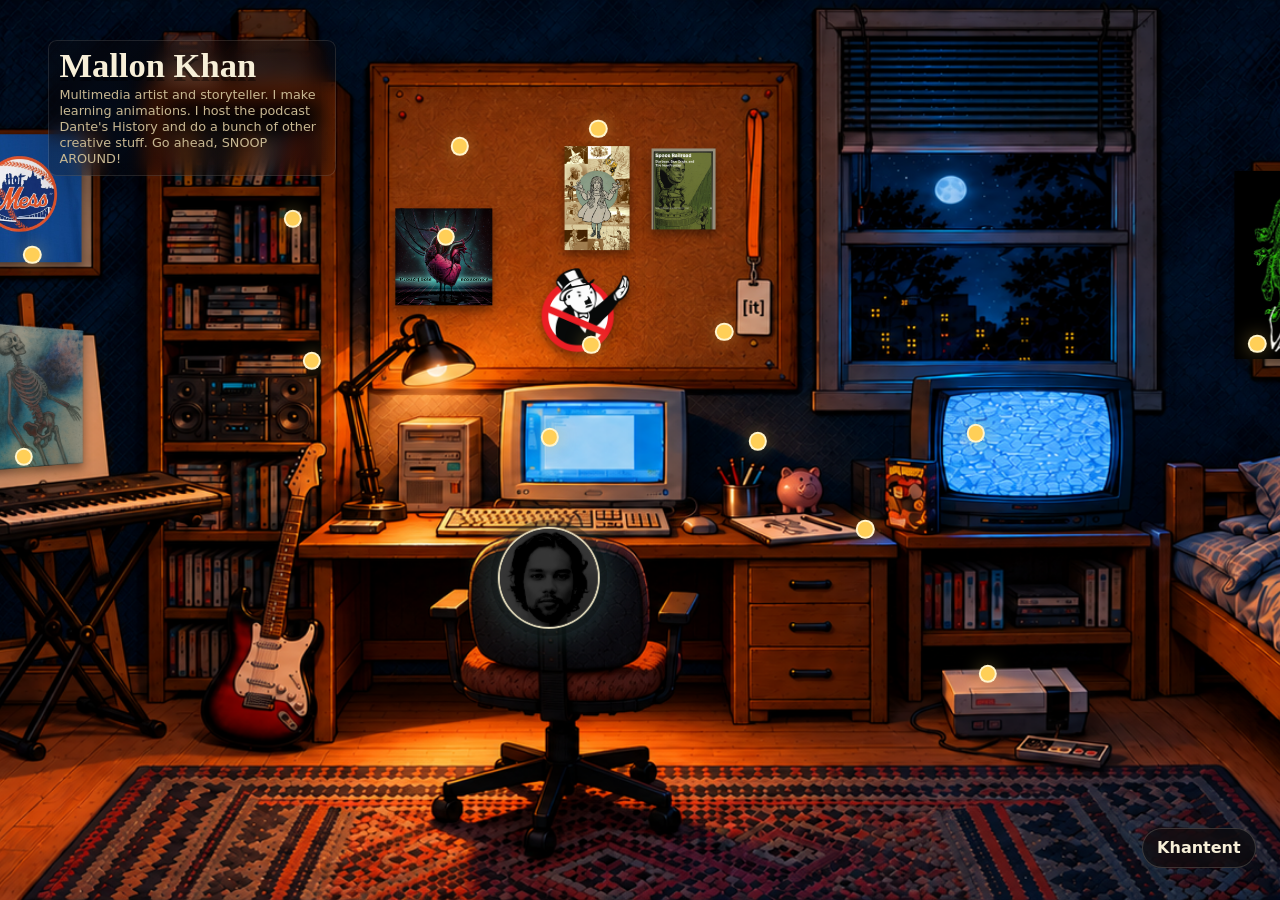
==== commit 93a7e7c7: "Update website content" ====
--- a/index.html
+++ b/index.html
@@ -30,7 +30,7 @@
         </p>
       </section>
 
-      <section class="bedroom-stage" aria-label="Clickable 90s bedroom scene" data-designer-layout="true" data-panorama="true" data-desktop-fit="full-width" data-mobile-fit="full-width" data-mobile-scale="55" data-focus-x="50.0" data-focus-y="31.0" style="--hero-mobile-scale: 55; --hero-focus-x: 50.0; --hero-focus-y: 31.0">
+      <section class="bedroom-stage" aria-label="Clickable 90s bedroom scene" data-designer-layout="true" data-panorama="true" data-desktop-fit="full-width" data-mobile-fit="cover" data-mobile-scale="42.0" data-focus-x="50.0" data-focus-y="35.0" style="--hero-focus-x: 50.0; --hero-focus-y: 35.0; --hero-mobile-scale: 42.0">
         <img
           class="bedroom-art"
           src="assets/bedroom-hero-v11-editable-room.png"
@@ -44,9 +44,9 @@
         <img class="board-art-layer" src="assets/designer/hero/columbus-doomer-v2.png" alt="" data-slot="board-bottom-right" data-x="0.45" data-y="0.2" data-x-tablet="0.45" data-y-tablet="0.2" data-x-mobile="0.45" data-y-mobile="0.2" data-width="0.02" data-width-mobile="0.02">
         <img class="board-art-layer" src="assets/designer/hero/proud-fools-economics-cover-v3.png" alt="" data-slot="board-bottom-right" data-x="0.409" data-y="0.285" data-x-tablet="0.409" data-y-tablet="0.285" data-x-mobile="0.409" data-y-mobile="0.285" data-width="0.045" data-width-mobile="0.045">
         <img class="board-art-layer" src="assets/designer/hero/witches-image-witches-oct2025.png" alt="" data-slot="easel" data-x="0.48" data-y="0.22" data-x-tablet="0.48" data-y-tablet="0.22" data-x-mobile="0.48" data-y-mobile="0.22" data-width="0.03" data-width-mobile="0.03">
-        <img class="board-art-layer" src="assets/designer/hero/hot-mess-4.png" alt="" data-slot="left-wall" data-x="0.214" data-y="0.22" data-x-tablet="0.214" data-y-tablet="0.22" data-x-mobile="0.214" data-y-mobile="0.22" data-width="0.055" data-width-mobile="0.055">
-        <img class="board-art-layer" src="assets/designer/hero/videobeast.png" alt="" data-slot="friend-wall-left" data-x="0.815" data-y="0.294" data-x-tablet="0.815" data-y-tablet="0.294" data-x-mobile="0.815" data-y-mobile="0.294" data-width="0.081" data-width-mobile="0.081">
-        <img class="board-art-layer" src="assets/designer/hero/jairo.png" alt="" data-slot="friend-wall-right" data-x="0.92" data-y="0.309" data-x-tablet="0.92" data-y-tablet="0.309" data-x-mobile="0.92" data-y-mobile="0.309" data-width="0.051" data-width-mobile="0.051">
+        <img class="board-art-layer" src="assets/designer/hero/hot-mess-4.png" alt="" data-slot="left-wall" data-x="0.214" data-y="0.22" data-x-tablet="0.214" data-y-tablet="0.22" data-x-mobile="0.219" data-y-mobile="0.225" data-width="0.055" data-width-mobile="0.055">
+        <img class="board-art-layer" src="assets/designer/hero/videobeast.png" alt="" data-slot="friend-wall-left" data-x="0.815" data-y="0.294" data-x-tablet="0.815" data-y-tablet="0.294" data-x-mobile="0.831" data-y-mobile="0.302" data-width="0.081" data-width-mobile="0.081">
+        <img class="board-art-layer" src="assets/designer/hero/jairo.png" alt="" data-slot="friend-wall-right" data-x="0.92" data-y="0.309" data-x-tablet="0.92" data-y-tablet="0.309" data-x-mobile="0.939" data-y-mobile="0.319" data-width="0.051" data-width-mobile="0.051">
         <img class="board-art-layer" src="assets/designer/hero/emplant-image-generated-apr2025-18.png" alt="" data-slot="easel" data-x="0.22" data-y="0.45" data-x-tablet="0.22" data-y-tablet="0.45" data-x-mobile="0.22" data-y-mobile="0.45" data-width="0.054" data-width-mobile="0.054">
         <img class="board-art-layer" src="assets/designer/hero/monopoly-guy-fascist.png" alt="" data-slot="custom" data-x="0.475" data-y="0.356" data-x-tablet="0.475" data-y-tablet="0.356" data-x-mobile="0.475" data-y-mobile="0.356" data-width="0.042" data-width-mobile="0.042">
         <!-- BOARD_ART_END -->
@@ -60,16 +60,16 @@
         <button class="scene-object art-pin" type="button" data-action="poster" data-poster="cornered" data-x="0.4774" data-y="0.38318" aria-label="Open Art Gallery" data-hotspot-id="poster" data-x-tablet="0.47004" data-y-tablet="0.37452" data-x-mobile="0.47988" data-y-mobile="0.32729" data-label="Art Gallery" data-link="">
           <span>Artwork</span>
         </button>
-        <a class="scene-object proud-fools" href="proud-fools.html" data-x="0.42994" data-y="0.27752" aria-label="Open Proud Fools" data-hotspot-id="proud-fools" data-x-tablet="0.41882" data-y-tablet="0.30016" data-x-mobile="0.39599" data-y-mobile="0.32104" data-label="Proud Fools" data-link="proud-fools.html">
+        <a class="scene-object proud-fools" href="proud-fools.html" data-x="0.41016" data-y="0.26315" aria-label="Open Proud Fools" data-hotspot-id="proud-fools" data-x-tablet="0.41882" data-y-tablet="0.30016" data-x-mobile="0.39599" data-y-mobile="0.32104" data-label="Proud Fools" data-link="proud-fools.html">
           <span>Proud Fools</span>
         </a>
         <a class="scene-object ape-rock-pin" href="ape-rock.html" data-x="0.60402" data-y="0.58808" aria-label="Open Ape Rock" data-hotspot-id="ape-rock" data-x-tablet="0.60876" data-y-tablet="0.56683" data-x-mobile="0.8" data-y-mobile="0.5" data-label="Ape Rock" data-link="ape-rock.html">
           <span>Ape Rock</span>
         </a>
-        <a class="scene-object dante-pin" href="dantes-history.html" data-x="0.42497" data-y="0.14524" aria-label="Open Dante&#x27;s History" data-hotspot-id="dantes-history" data-x-tablet="0.41775" data-y-tablet="0.11554" data-x-mobile="0.422" data-y-mobile="0.17573" data-label="Dante&#x27;s History" data-link="dantes-history.html">
+        <a class="scene-object dante-pin" href="dantes-history.html" data-x="0.41665" data-y="0.16243" aria-label="Open Dante&#x27;s History" data-hotspot-id="dantes-history" data-x-tablet="0.41775" data-y-tablet="0.11554" data-x-mobile="0.422" data-y-mobile="0.17573" data-label="Dante&#x27;s History" data-link="dantes-history.html">
           <span>Dante's History</span>
         </a>
-        <button class="scene-object essay-stack" type="button" data-action="essays" data-x="0.47551" data-y="0.16005" aria-label="Open Khannections" data-hotspot-id="essays" data-x-tablet="0.45937" data-y-tablet="0.24375" data-x-mobile="0.47662" data-y-mobile="0.12886" data-label="Khannections" data-link="">
+        <button class="scene-object essay-stack" type="button" data-action="essays" data-x="0.48052" data-y="0.14325" aria-label="Open Khannections" data-hotspot-id="essays" data-x-tablet="0.45937" data-y-tablet="0.24375" data-x-mobile="0.47662" data-y-mobile="0.12886" data-label="Khannections" data-link="">
           <span>Khannections</span>
         </button>
         <button class="scene-object stereo" type="button" data-action="music" data-x="0.3481" data-y="0.40073" aria-label="Open Music" data-hotspot-id="music" data-x-tablet="0.33452" data-y-tablet="0.34375" data-x-mobile="0.12" data-y-mobile="0.46" data-label="Music" data-link="">
@@ -87,10 +87,10 @@
         <a class="scene-object cat-instagram" href="https://www.instagram.com/whipolina" data-x="0.82392" data-y="0.64866" aria-label="Open Whippy" data-hotspot-id="cat-instagram" data-x-tablet="0.81683" data-y-tablet="0.64375" data-x-mobile="0.86" data-y-mobile="0.63" data-label="Whippy" data-link="https://www.instagram.com/whipolina">
           <span>Cat Instagram</span>
         </a>
-        <a class="scene-object professional-bio" href="https://www.learnitmedia.com" data-x="0.53323" data-y="0.29596" aria-label="Open [it]" data-hotspot-id="professional-bio" data-x-tablet="0.5554" data-y-tablet="0.30529" data-x-mobile="0.54295" data-y-mobile="0.37729" data-label="[it]" data-link="https://www.learnitmedia.com">
+        <a class="scene-object professional-bio" href="https://www.learnitmedia.com" data-x="0.5389" data-y="0.36867" aria-label="Open [it]" data-hotspot-id="professional-bio" data-x-tablet="0.5554" data-y-tablet="0.30529" data-x-mobile="0.54295" data-y-mobile="0.37729" data-label="[it]" data-link="https://www.learnitmedia.com">
           <span>Professional Bio</span>
         </a>
-        <a class="scene-object latest-painting" href="https://www.instagram.com/artofmallon" data-x="0.20932" data-y="0.49302" aria-label="Open Art of Mallon" data-hotspot-id="latest-painting" data-x-tablet="0.20541" data-y-tablet="0.47452" data-x-mobile="0.22" data-y-mobile="0.45" data-label="Art of Mallon" data-link="https://www.instagram.com/artofmallon">
+        <a class="scene-object latest-painting" href="https://www.instagram.com/artofmallon" data-x="0.21506" data-y="0.50776" aria-label="Open Art of Mallon" data-hotspot-id="latest-painting" data-x-tablet="0.20541" data-y-tablet="0.47452" data-x-mobile="0.22" data-y-mobile="0.45" data-label="Art of Mallon" data-link="https://www.instagram.com/artofmallon">
           <span>Latest Painting</span>
         </a>
         <a class="scene-object friend-wall-left" href="https://videobeast.bandcamp.com/" data-x="0.78523" data-y="0.38221" aria-label="Open Videobeast" data-hotspot-id="friend-work-left" data-x-tablet="0.78162" data-y-tablet="0.40272" data-x-mobile="0.83" data-y-mobile="0.28" data-label="Videobeast" data-link="https://videobeast.bandcamp.com/">
--- a/styles.css
+++ b/styles.css
@@ -2750,3 +2750,211 @@
     display: none;
   }
 }
+
+/* MALLON_NATURAL_ROOM_V1 */
+@media (max-width: 760px) {
+  .room-shell {
+    height: auto !important;
+    min-height: 0 !important;
+    overflow: visible !important;
+  }
+
+  .bedroom-stage,
+  .bedroom-stage[data-panorama="true"],
+  .bedroom-stage[data-designer-layout="true"],
+  .bedroom-stage[data-designer-layout="true"][data-panorama="true"] {
+    position: relative !important;
+    display: block !important;
+    width: 100% !important;
+    height: auto !important;
+    min-height: 0 !important;
+    max-height: none !important;
+    overflow: visible !important;
+    background: #050607 !important;
+    touch-action: auto !important;
+  }
+
+  .bedroom-stage::before,
+  .bedroom-stage[data-panorama="true"]::before,
+  .bedroom-stage[data-designer-layout="true"]::before {
+    display: none !important;
+    content: none !important;
+  }
+
+  .bedroom-stage .bedroom-art,
+  .bedroom-stage[data-panorama="true"] .bedroom-art,
+  .bedroom-stage[data-designer-layout="true"] .bedroom-art,
+  .bedroom-stage[data-designer-layout="true"][data-panorama="true"] .bedroom-art {
+    position: relative !important;
+    display: block !important;
+    inset: auto !important;
+    top: auto !important;
+    left: auto !important;
+    width: 100% !important;
+    height: auto !important;
+    min-height: 0 !important;
+    max-height: none !important;
+    max-width: none !important;
+    margin: 0 !important;
+    padding: 0 !important;
+    transform: none !important;
+    object-fit: contain !important;
+    object-position: center !important;
+  }
+
+  .bedroom-stage .board-art-layer {
+    max-width: none !important;
+    max-height: none !important;
+  }
+}
+/* MALLON_FINAL_MOBILE_ROOM_V1 */
+@media (max-width:760px) {
+
+  .room-shell {
+    height:auto !important;
+    min-height:0 !important;
+    overflow:visible !important;
+  }
+
+  .bedroom-stage,
+  .bedroom-stage[data-panorama="true"],
+  .bedroom-stage[data-designer-layout="true"],
+  .bedroom-stage[data-designer-layout="true"][data-panorama="true"] {
+    position:relative !important;
+    display:block !important;
+    width:100% !important;
+    height:auto !important;
+    min-height:0 !important;
+    max-height:none !important;
+    overflow:visible !important;
+    background:#050607 !important;
+    touch-action:auto !important;
+  }
+
+  .bedroom-stage::before,
+  .bedroom-stage[data-panorama="true"]::before {
+    display:none !important;
+    content:none !important;
+  }
+
+  .bedroom-stage .bedroom-art,
+  .bedroom-stage[data-panorama="true"] .bedroom-art,
+  .bedroom-stage[data-designer-layout="true"] .bedroom-art,
+  .bedroom-stage[data-designer-layout="true"][data-panorama="true"] .bedroom-art {
+    position:relative !important;
+    display:block !important;
+    inset:auto !important;
+    width:100% !important;
+    height:auto !important;
+    min-height:0 !important;
+    max-height:none !important;
+    max-width:none !important;
+    margin:0 !important;
+    padding:0 !important;
+    transform:none !important;
+    object-fit:contain !important;
+    object-position:left top !important;
+  }
+
+  .bedroom-stage .board-art-layer {
+    max-width:none !important;
+    max-height:none !important;
+  }
+}
+/* MALLON_MOBILE_PANORAMA_FINAL_2026 */
+@media (max-width:760px) {
+  .room-shell {
+    height:auto !important;
+    min-height:0 !important;
+    overflow:visible !important;
+  }
+
+  .bedroom-stage {
+    position:relative !important;
+    display:block !important;
+    box-sizing:border-box !important;
+    width:100% !important;
+    height:450px !important;
+    min-height:0 !important;
+    max-height:none !important;
+    aspect-ratio:auto !important;
+    overflow-x:auto !important;
+    overflow-y:hidden !important;
+    overscroll-behavior-x:contain !important;
+    touch-action:pan-x !important;
+    background:#050607 !important;
+    scroll-behavior:auto !important;
+  }
+
+  .bedroom-stage::before,
+  .bedroom-stage::after {
+    display:none !important;
+    content:none !important;
+  }
+
+  .bedroom-stage .bedroom-art {
+    position:relative !important;
+    display:block !important;
+    left:0 !important;
+    top:0 !important;
+    inset:auto !important;
+    width:auto !important;
+    height:450px !important;
+    min-width:0 !important;
+    min-height:0 !important;
+    max-width:none !important;
+    max-height:none !important;
+    margin:0 !important;
+    padding:0 !important;
+    transform:none !important;
+    object-fit:fill !important;
+  }
+
+  .bedroom-stage .board-art-layer {
+    max-height:none !important;
+  }
+}
+/* MALLON_MOBILE_ROOM_SYNC_V2 */
+@media (max-width:760px) {
+  .room-shell {
+    height:auto !important;
+    min-height:0 !important;
+  }
+  .bedroom-stage {
+    display:block !important;
+    position:relative !important;
+    width:100vw !important;
+    height:72dvh !important;
+    min-height:0 !important;
+    max-height:none !important;
+    aspect-ratio:auto !important;
+    overflow-x:auto !important;
+    overflow-y:hidden !important;
+    touch-action:pan-x !important;
+    background:#050607 !important;
+    overscroll-behavior-x:contain;
+  }
+  .bedroom-stage::before,
+  .bedroom-stage::after {
+    display:none !important;
+    content:none !important;
+  }
+  .bedroom-stage > .bedroom-art {
+    position:relative !important;
+    display:block !important;
+    left:0 !important;
+    top:0 !important;
+    inset:auto !important;
+    width:auto !important;
+    height:100% !important;
+    min-width:0 !important;
+    max-width:none !important;
+    max-height:none !important;
+    margin:0 !important;
+    transform:none !important;
+    object-fit:fill !important;
+  }
+  .bedroom-stage .board-art-layer {
+    max-height:none !important;
+  }
+}
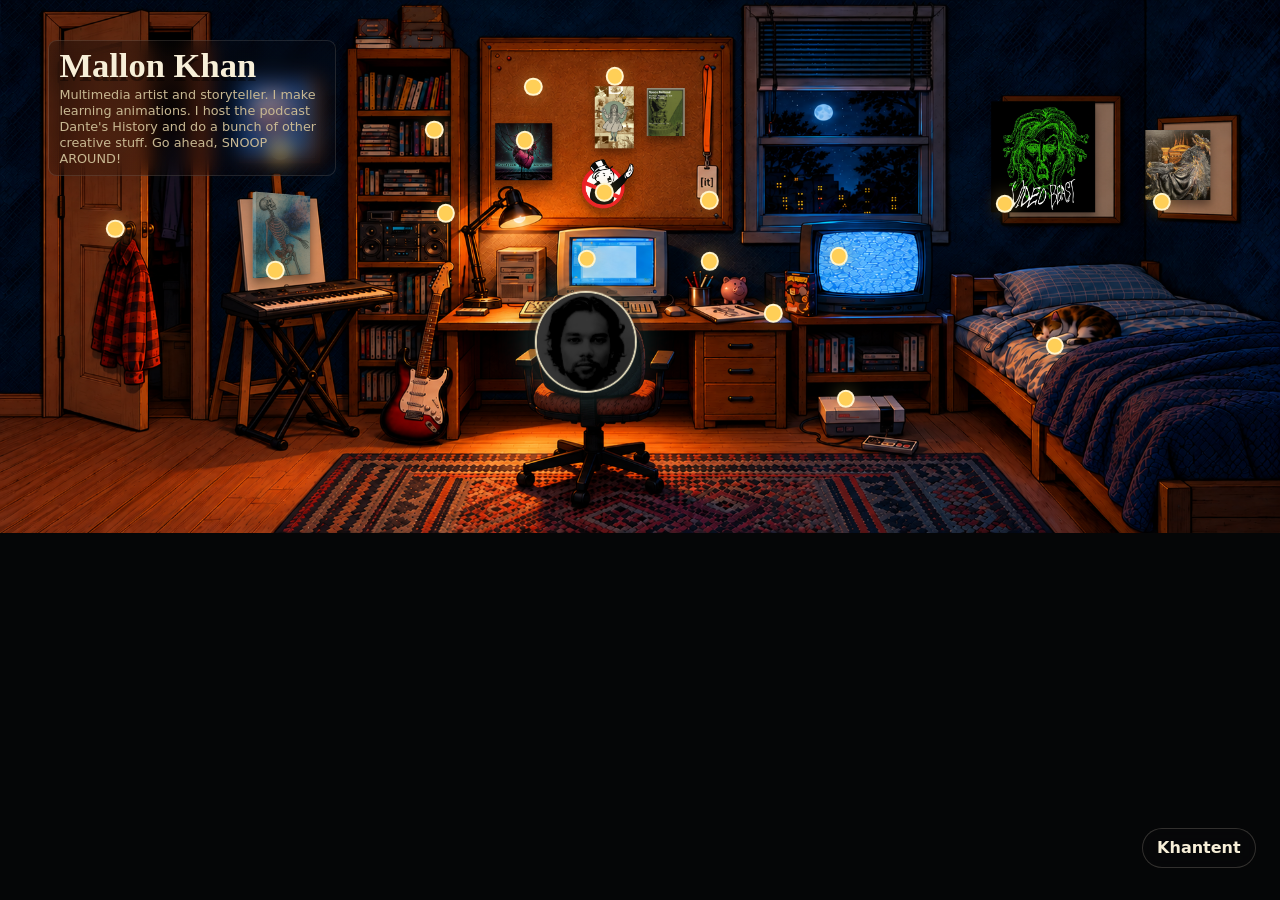
==== commit 2d8e9b14: "Fix vertical mobile editor and preserve hero geometry" ====
--- a/index.html
+++ b/index.html
@@ -17,7 +17,7 @@
     <meta property="og:image" content="https://www.mallonkhan.com/assets/bedroom-hero-v3.png">
     <title>Mallon Khan | Creative Room</title>
     <link rel="canonical" href="https://www.mallonkhan.com/">
-    <link rel="stylesheet" href="styles.css?v=20261027-3">
+    <link rel="stylesheet" href="styles.css?v=20261028-4">
   </head>
   <body>
     <a class="skip-link" href="#room">Skip to room</a>
@@ -30,14 +30,14 @@
         </p>
       </section>
 
-      <section class="bedroom-stage" aria-label="Clickable 90s bedroom scene" data-designer-layout="true" data-panorama="true" data-desktop-fit="full-width" data-mobile-fit="cover" data-mobile-scale="42.0" data-focus-x="50.0" data-focus-y="35.0" style="--hero-focus-x: 50.0; --hero-focus-y: 35.0; --hero-mobile-scale: 42.0">
+      <section class="bedroom-stage" aria-label="Clickable 90s bedroom scene" data-designer-layout="true" data-panorama="true" data-desktop-fit="full-width" data-mobile-fit="cover" data-mobile-scale="45.0" data-focus-x="50.0" data-focus-y="35.0" style="--hero-focus-x: 50.0; --hero-focus-y: 35.0; --hero-mobile-scale: 45.0">
         <img
           class="bedroom-art"
           src="assets/bedroom-hero-v11-editable-room.png"
           alt="Extra-wide graphic-novel illustration of a late-1990s creative bedroom studio with an open closet, flannel shirt, keyboard, guitar, CRT computer, bulletin board, television, NES, and a calico cat sleeping on the bed"
           width="1944"
           height="809"
-         data-desktop-src="assets/bedroom-hero-v11-editable-room.png" data-mobile-src="assets/bedroom-hero-v11-editable-room.png">
+         data-desktop-src="assets/bedroom-hero-v11-editable-room.png" data-mobile-src="assets/designer/hero/website-hero-5-2.png">
         <!-- BOARD_ART_START -->
         <img class="board-art-layer" src="assets/dante/DH logio.png" alt="" data-slot="board-top-right" data-x="0.41" data-y="0.17" data-x-tablet="0.41" data-y-tablet="0.17" data-x-mobile="0.41" data-y-mobile="0.17" data-width="0.04" data-width-mobile="0.04">
         <img class="board-art-layer" src="assets/posters/space-railroad-substack.png" alt="" data-slot="board-bottom-right" data-x="0.52" data-y="0.21" data-x-tablet="0.52" data-y-tablet="0.21" data-x-mobile="0.52" data-y-mobile="0.21" data-width="0.03" data-width-mobile="0.03">
@@ -57,7 +57,7 @@
         <button class="scene-object tv" type="button" data-action="tv" data-x="0.65518" data-y="0.48144" aria-label="Open Videos" data-hotspot-id="tv" data-x-tablet="0.65784" data-y-tablet="0.45657" data-x-mobile="0.91" data-y-mobile="0.48" data-label="Videos" data-link="">
           <span>Khanimations</span>
         </button>
-        <button class="scene-object art-pin" type="button" data-action="poster" data-poster="cornered" data-x="0.4774" data-y="0.38318" aria-label="Open Art Gallery" data-hotspot-id="poster" data-x-tablet="0.47004" data-y-tablet="0.37452" data-x-mobile="0.47988" data-y-mobile="0.32729" data-label="Art Gallery" data-link="">
+        <button class="scene-object art-pin" type="button" data-action="poster" data-poster="cornered" data-x="0.47226" data-y="0.36069" aria-label="Open Art Gallery" data-hotspot-id="poster" data-x-tablet="0.47004" data-y-tablet="0.37452" data-x-mobile="0.47988" data-y-mobile="0.32729" data-label="Art Gallery" data-link="">
           <span>Artwork</span>
         </button>
         <a class="scene-object proud-fools" href="proud-fools.html" data-x="0.41016" data-y="0.26315" aria-label="Open Proud Fools" data-hotspot-id="proud-fools" data-x-tablet="0.41882" data-y-tablet="0.30016" data-x-mobile="0.39599" data-y-mobile="0.32104" data-label="Proud Fools" data-link="proud-fools.html">
@@ -87,7 +87,7 @@
         <a class="scene-object cat-instagram" href="https://www.instagram.com/whipolina" data-x="0.82392" data-y="0.64866" aria-label="Open Whippy" data-hotspot-id="cat-instagram" data-x-tablet="0.81683" data-y-tablet="0.64375" data-x-mobile="0.86" data-y-mobile="0.63" data-label="Whippy" data-link="https://www.instagram.com/whipolina">
           <span>Cat Instagram</span>
         </a>
-        <a class="scene-object professional-bio" href="https://www.learnitmedia.com" data-x="0.5389" data-y="0.36867" aria-label="Open [it]" data-hotspot-id="professional-bio" data-x-tablet="0.5554" data-y-tablet="0.30529" data-x-mobile="0.54295" data-y-mobile="0.37729" data-label="[it]" data-link="https://www.learnitmedia.com">
+        <a class="scene-object professional-bio" href="https://www.learnitmedia.com" data-x="0.5541" data-y="0.37627" aria-label="Open [it]" data-hotspot-id="professional-bio" data-x-tablet="0.5554" data-y-tablet="0.30529" data-x-mobile="0.54295" data-y-mobile="0.37729" data-label="[it]" data-link="https://www.learnitmedia.com">
           <span>Professional Bio</span>
         </a>
         <a class="scene-object latest-painting" href="https://www.instagram.com/artofmallon" data-x="0.21506" data-y="0.50776" aria-label="Open Art of Mallon" data-hotspot-id="latest-painting" data-x-tablet="0.20541" data-y-tablet="0.47452" data-x-mobile="0.22" data-y-mobile="0.45" data-label="Art of Mallon" data-link="https://www.instagram.com/artofmallon">
@@ -99,7 +99,7 @@
         <a class="scene-object friend-wall-right" href="https://www.instagram.com/art.i.llery_/" data-x="0.90788" data-y="0.37925" aria-label="Open Art.i.llery" data-hotspot-id="friend-work-right" data-x-tablet="0.89686" data-y-tablet="0.39247" data-x-mobile="0.94" data-y-mobile="0.29" data-label="Art.i.llery" data-link="https://www.instagram.com/art.i.llery_/">
           <span>Friend's Work</span>
         </a>
-        <button class="scene-object shop-donations" type="button" data-action="donate" data-x="0.55441" data-y="0.49033" aria-label="Open GIVE ME $$$" data-hotspot-id="shop-donations" data-x-tablet="0.55327" data-y-tablet="0.47708" data-x-mobile="0.5501" data-y-mobile="0.46948" data-label="GIVE ME $$$" data-link="https://khanimations.printful.me/">
+        <button class="scene-object shop-donations" type="button" data-action="donate" data-x="0.55441" data-y="0.49033" aria-label="Open GIVE ME $$$" data-hotspot-id="shop-donations" data-x-tablet="0.55327" data-y-tablet="0.47708" data-x-mobile="0.56385" data-y-mobile="0.52307" data-label="GIVE ME $$$" data-link="https://khanimations.printful.me/">
           <span>Shop / Donate</span>
         </button>
         <!-- CUSTOM_HOTSPOTS_START -->
@@ -483,6 +483,6 @@
       </div>
     </dialog>
 
-    <script src="script.js?v=20261027-3" defer></script>
+    <script src="script.js?v=20261028-4" defer></script>
   </body>
 </html>
--- a/styles.css
+++ b/styles.css
@@ -2751,210 +2751,131 @@
   }
 }
 
-/* MALLON_NATURAL_ROOM_V1 */
+/* MALLON_EDITOR_GEOMETRY_V1 — final authoritative layout */
+.bedroom-stage[data-designer-layout="true"]::before,
+.bedroom-stage[data-designer-layout="true"]::after {
+  display: none !important;
+  content: none !important;
+}
+
+.bedroom-stage[data-designer-layout="true"] {
+  width: 100% !important;
+  overflow: hidden !important;
+  background: #050607 !important;
+}
+
+.bedroom-stage[data-designer-layout="true"][data-desktop-fit="cover"],
+.bedroom-stage[data-designer-layout="true"][data-desktop-fit="contain"] {
+  height: 100dvh !important;
+  min-height: 100vh !important;
+}
+
+.bedroom-stage[data-designer-layout="true"][data-desktop-fit="cover"] > .bedroom-art,
+.bedroom-stage[data-designer-layout="true"][data-desktop-fit="contain"] > .bedroom-art {
+  position: absolute !important;
+  inset: 0 !important;
+  width: 100% !important;
+  height: 100% !important;
+  min-height: 0 !important;
+  max-width: none !important;
+  transform: none !important;
+  object-position: calc(var(--hero-focus-x, 50) * 1%) calc(var(--hero-focus-y, 50) * 1%) !important;
+}
+
+.bedroom-stage[data-designer-layout="true"][data-desktop-fit="cover"] > .bedroom-art { object-fit: cover !important; }
+.bedroom-stage[data-designer-layout="true"][data-desktop-fit="contain"] > .bedroom-art { object-fit: contain !important; }
+
+.bedroom-stage[data-designer-layout="true"][data-desktop-fit="full-width"] {
+  height: auto !important;
+  min-height: 0 !important;
+}
+
+.bedroom-stage[data-designer-layout="true"][data-desktop-fit="full-width"] > .bedroom-art {
+  position: relative !important;
+  inset: auto !important;
+  width: 100% !important;
+  height: auto !important;
+  min-height: 0 !important;
+  max-width: none !important;
+  transform: none !important;
+  object-fit: contain !important;
+  object-position: left top !important;
+}
+
 @media (max-width: 760px) {
   .room-shell {
-    height: auto !important;
+    width: 100% !important;
     min-height: 0 !important;
     overflow: visible !important;
-  }
-
-  .bedroom-stage,
-  .bedroom-stage[data-panorama="true"],
-  .bedroom-stage[data-designer-layout="true"],
-  .bedroom-stage[data-designer-layout="true"][data-panorama="true"] {
+    background: #050607 !important;
+  }
+
+  .bedroom-stage[data-designer-layout="true"][data-mobile-fit="cover"],
+  .bedroom-stage[data-designer-layout="true"][data-mobile-fit="contain"] {
     position: relative !important;
-    display: block !important;
+    width: 100% !important;
+    height: 100svh !important;
+    min-height: 100svh !important;
+    overflow: hidden !important;
+    touch-action: pan-y pinch-zoom !important;
+  }
+
+  .bedroom-stage[data-designer-layout="true"][data-mobile-fit="cover"] > .bedroom-art,
+  .bedroom-stage[data-designer-layout="true"][data-mobile-fit="contain"] > .bedroom-art {
+    position: absolute !important;
+    inset: 0 !important;
+    width: 100% !important;
+    height: 100% !important;
+    min-height: 0 !important;
+    max-width: none !important;
+    transform: none !important;
+    object-position: calc(var(--hero-focus-x, 50) * 1%) calc(var(--hero-focus-y, 50) * 1%) !important;
+  }
+
+  .bedroom-stage[data-designer-layout="true"][data-mobile-fit="cover"] > .bedroom-art { object-fit: cover !important; }
+  .bedroom-stage[data-designer-layout="true"][data-mobile-fit="contain"] > .bedroom-art { object-fit: contain !important; }
+
+  .bedroom-stage[data-designer-layout="true"][data-mobile-fit="full-width"] {
+    position: relative !important;
     width: 100% !important;
     height: auto !important;
     min-height: 0 !important;
-    max-height: none !important;
-    overflow: visible !important;
-    background: #050607 !important;
-    touch-action: auto !important;
-  }
-
-  .bedroom-stage::before,
-  .bedroom-stage[data-panorama="true"]::before,
-  .bedroom-stage[data-designer-layout="true"]::before {
-    display: none !important;
-    content: none !important;
-  }
-
-  .bedroom-stage .bedroom-art,
-  .bedroom-stage[data-panorama="true"] .bedroom-art,
-  .bedroom-stage[data-designer-layout="true"] .bedroom-art,
-  .bedroom-stage[data-designer-layout="true"][data-panorama="true"] .bedroom-art {
+    overflow: hidden !important;
+    touch-action: pan-y pinch-zoom !important;
+  }
+
+  .bedroom-stage[data-designer-layout="true"][data-mobile-fit="full-width"] > .bedroom-art {
     position: relative !important;
-    display: block !important;
     inset: auto !important;
-    top: auto !important;
-    left: auto !important;
     width: 100% !important;
     height: auto !important;
     min-height: 0 !important;
-    max-height: none !important;
     max-width: none !important;
-    margin: 0 !important;
-    padding: 0 !important;
     transform: none !important;
     object-fit: contain !important;
-    object-position: center !important;
-  }
-
-  .bedroom-stage .board-art-layer {
-    max-width: none !important;
-    max-height: none !important;
-  }
-}
-/* MALLON_FINAL_MOBILE_ROOM_V1 */
-@media (max-width:760px) {
-
-  .room-shell {
-    height:auto !important;
-    min-height:0 !important;
-    overflow:visible !important;
-  }
-
-  .bedroom-stage,
-  .bedroom-stage[data-panorama="true"],
-  .bedroom-stage[data-designer-layout="true"],
-  .bedroom-stage[data-designer-layout="true"][data-panorama="true"] {
-    position:relative !important;
-    display:block !important;
-    width:100% !important;
-    height:auto !important;
-    min-height:0 !important;
-    max-height:none !important;
-    overflow:visible !important;
-    background:#050607 !important;
-    touch-action:auto !important;
-  }
-
-  .bedroom-stage::before,
-  .bedroom-stage[data-panorama="true"]::before {
-    display:none !important;
-    content:none !important;
-  }
-
-  .bedroom-stage .bedroom-art,
-  .bedroom-stage[data-panorama="true"] .bedroom-art,
-  .bedroom-stage[data-designer-layout="true"] .bedroom-art,
-  .bedroom-stage[data-designer-layout="true"][data-panorama="true"] .bedroom-art {
-    position:relative !important;
-    display:block !important;
-    inset:auto !important;
-    width:100% !important;
-    height:auto !important;
-    min-height:0 !important;
-    max-height:none !important;
-    max-width:none !important;
-    margin:0 !important;
-    padding:0 !important;
-    transform:none !important;
-    object-fit:contain !important;
-    object-position:left top !important;
-  }
-
-  .bedroom-stage .board-art-layer {
-    max-width:none !important;
-    max-height:none !important;
-  }
-}
-/* MALLON_MOBILE_PANORAMA_FINAL_2026 */
-@media (max-width:760px) {
-  .room-shell {
-    height:auto !important;
-    min-height:0 !important;
-    overflow:visible !important;
-  }
-
-  .bedroom-stage {
-    position:relative !important;
-    display:block !important;
-    box-sizing:border-box !important;
-    width:100% !important;
-    height:450px !important;
-    min-height:0 !important;
-    max-height:none !important;
-    aspect-ratio:auto !important;
-    overflow-x:auto !important;
-    overflow-y:hidden !important;
-    overscroll-behavior-x:contain !important;
-    touch-action:pan-x !important;
-    background:#050607 !important;
-    scroll-behavior:auto !important;
-  }
-
-  .bedroom-stage::before,
-  .bedroom-stage::after {
-    display:none !important;
-    content:none !important;
-  }
-
-  .bedroom-stage .bedroom-art {
-    position:relative !important;
-    display:block !important;
-    left:0 !important;
-    top:0 !important;
-    inset:auto !important;
-    width:auto !important;
-    height:450px !important;
-    min-width:0 !important;
-    min-height:0 !important;
-    max-width:none !important;
-    max-height:none !important;
-    margin:0 !important;
-    padding:0 !important;
-    transform:none !important;
-    object-fit:fill !important;
-  }
-
-  .bedroom-stage .board-art-layer {
-    max-height:none !important;
-  }
-}
-/* MALLON_MOBILE_ROOM_SYNC_V2 */
-@media (max-width:760px) {
-  .room-shell {
-    height:auto !important;
-    min-height:0 !important;
-  }
-  .bedroom-stage {
-    display:block !important;
-    position:relative !important;
-    width:100vw !important;
-    height:72dvh !important;
-    min-height:0 !important;
-    max-height:none !important;
-    aspect-ratio:auto !important;
-    overflow-x:auto !important;
-    overflow-y:hidden !important;
-    touch-action:pan-x !important;
-    background:#050607 !important;
-    overscroll-behavior-x:contain;
-  }
-  .bedroom-stage::before,
-  .bedroom-stage::after {
-    display:none !important;
-    content:none !important;
-  }
-  .bedroom-stage > .bedroom-art {
-    position:relative !important;
-    display:block !important;
-    left:0 !important;
-    top:0 !important;
-    inset:auto !important;
-    width:auto !important;
-    height:100% !important;
-    min-width:0 !important;
-    max-width:none !important;
-    max-height:none !important;
-    margin:0 !important;
-    transform:none !important;
-    object-fit:fill !important;
-  }
-  .bedroom-stage .board-art-layer {
-    max-height:none !important;
-  }
-}+    object-position: left top !important;
+  }
+
+  .quick-links { display: none !important; }
+}
+
+@media (max-width: 760px) {
+  .bedroom-stage[data-designer-layout="true"][data-mobile-fit="cover"] {
+    height: calc(100svh - 104px) !important;
+    min-height: 560px !important;
+    overflow-x: auto !important;
+    overflow-y: hidden !important;
+    touch-action: pan-x pan-y !important;
+    scrollbar-width: thin;
+    scrollbar-color: rgba(255, 207, 87, .85) rgba(5, 6, 7, .4);
+  }
+
+  .bedroom-stage[data-designer-layout="true"][data-mobile-fit="cover"] > .bedroom-art {
+    position: relative !important;
+    inset: auto !important;
+    width: auto !important;
+    height: 100% !important;
+    object-fit: fill !important;
+    object-position: left top !important;
+  }
+}
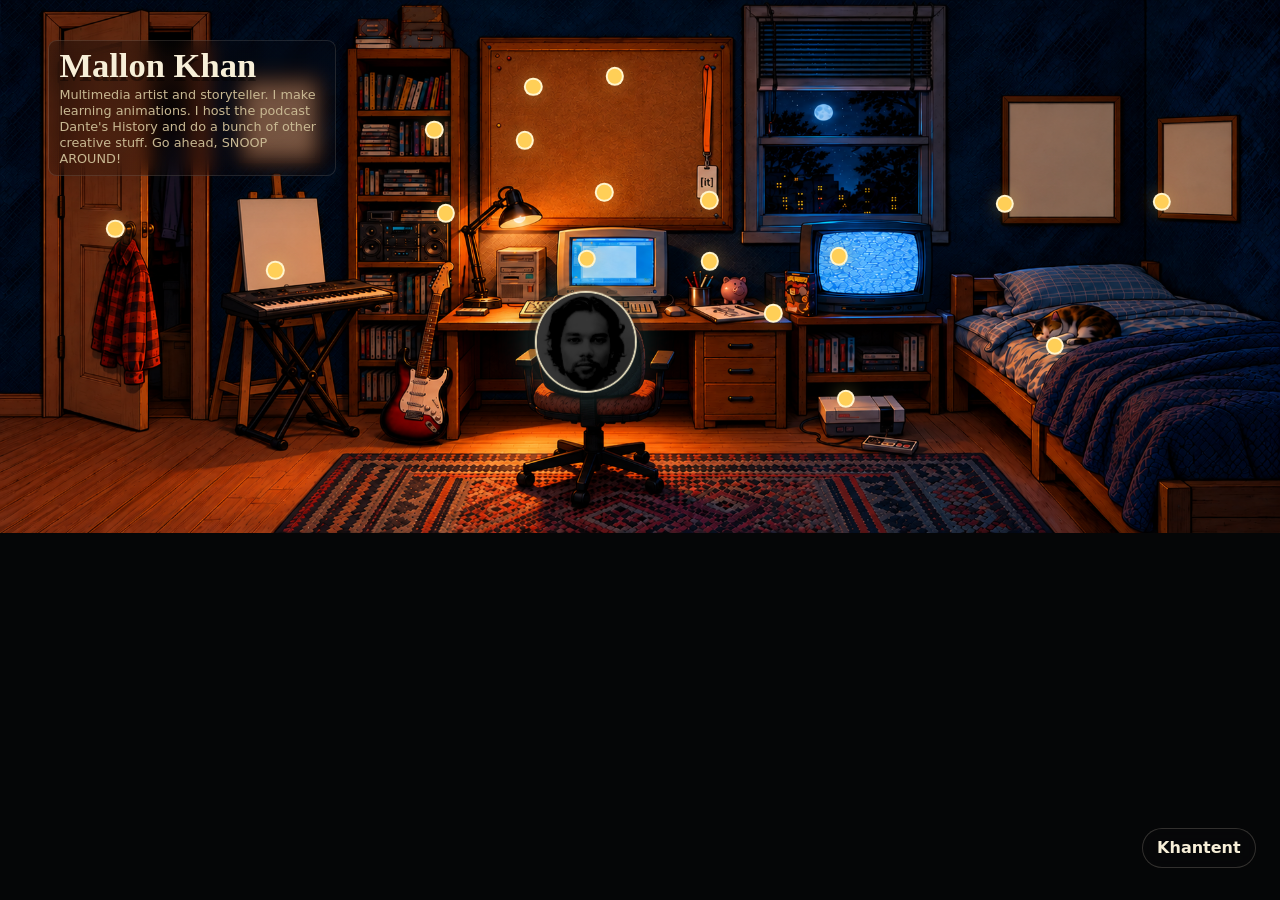
==== commit 99ed9838: "Enable drag and wheel navigation in mobile room" ====
--- a/index.html
+++ b/index.html
@@ -17,7 +17,7 @@
     <meta property="og:image" content="https://www.mallonkhan.com/assets/bedroom-hero-v3.png">
     <title>Mallon Khan | Creative Room</title>
     <link rel="canonical" href="https://www.mallonkhan.com/">
-    <link rel="stylesheet" href="styles.css?v=20261028-4">
+    <link rel="stylesheet" href="styles.css?v=20261028-5">
   </head>
   <body>
     <a class="skip-link" href="#room">Skip to room</a>
@@ -39,16 +39,7 @@
           height="809"
          data-desktop-src="assets/bedroom-hero-v11-editable-room.png" data-mobile-src="assets/designer/hero/website-hero-5-2.png">
         <!-- BOARD_ART_START -->
-        <img class="board-art-layer" src="assets/dante/DH logio.png" alt="" data-slot="board-top-right" data-x="0.41" data-y="0.17" data-x-tablet="0.41" data-y-tablet="0.17" data-x-mobile="0.41" data-y-mobile="0.17" data-width="0.04" data-width-mobile="0.04">
-        <img class="board-art-layer" src="assets/posters/space-railroad-substack.png" alt="" data-slot="board-bottom-right" data-x="0.52" data-y="0.21" data-x-tablet="0.52" data-y-tablet="0.21" data-x-mobile="0.52" data-y-mobile="0.21" data-width="0.03" data-width-mobile="0.03">
-        <img class="board-art-layer" src="assets/designer/hero/columbus-doomer-v2.png" alt="" data-slot="board-bottom-right" data-x="0.45" data-y="0.2" data-x-tablet="0.45" data-y-tablet="0.2" data-x-mobile="0.45" data-y-mobile="0.2" data-width="0.02" data-width-mobile="0.02">
-        <img class="board-art-layer" src="assets/designer/hero/proud-fools-economics-cover-v3.png" alt="" data-slot="board-bottom-right" data-x="0.409" data-y="0.285" data-x-tablet="0.409" data-y-tablet="0.285" data-x-mobile="0.409" data-y-mobile="0.285" data-width="0.045" data-width-mobile="0.045">
-        <img class="board-art-layer" src="assets/designer/hero/witches-image-witches-oct2025.png" alt="" data-slot="easel" data-x="0.48" data-y="0.22" data-x-tablet="0.48" data-y-tablet="0.22" data-x-mobile="0.48" data-y-mobile="0.22" data-width="0.03" data-width-mobile="0.03">
-        <img class="board-art-layer" src="assets/designer/hero/hot-mess-4.png" alt="" data-slot="left-wall" data-x="0.214" data-y="0.22" data-x-tablet="0.214" data-y-tablet="0.22" data-x-mobile="0.219" data-y-mobile="0.225" data-width="0.055" data-width-mobile="0.055">
-        <img class="board-art-layer" src="assets/designer/hero/videobeast.png" alt="" data-slot="friend-wall-left" data-x="0.815" data-y="0.294" data-x-tablet="0.815" data-y-tablet="0.294" data-x-mobile="0.831" data-y-mobile="0.302" data-width="0.081" data-width-mobile="0.081">
-        <img class="board-art-layer" src="assets/designer/hero/jairo.png" alt="" data-slot="friend-wall-right" data-x="0.92" data-y="0.309" data-x-tablet="0.92" data-y-tablet="0.309" data-x-mobile="0.939" data-y-mobile="0.319" data-width="0.051" data-width-mobile="0.051">
-        <img class="board-art-layer" src="assets/designer/hero/emplant-image-generated-apr2025-18.png" alt="" data-slot="easel" data-x="0.22" data-y="0.45" data-x-tablet="0.22" data-y-tablet="0.45" data-x-mobile="0.22" data-y-mobile="0.45" data-width="0.054" data-width-mobile="0.054">
-        <img class="board-art-layer" src="assets/designer/hero/monopoly-guy-fascist.png" alt="" data-slot="custom" data-x="0.475" data-y="0.356" data-x-tablet="0.475" data-y-tablet="0.356" data-x-mobile="0.475" data-y-mobile="0.356" data-width="0.042" data-width-mobile="0.042">
+
         <!-- BOARD_ART_END -->
         <svg class="constellation-lines" id="constellationLines" aria-hidden="true"></svg>
         <a class="avatar-hub" id="avatarHub" href="bio.html" data-x="0.45764" data-y="0.64193" aria-label="Open Bio" data-hotspot-id="avatar" data-x-tablet="0.45723" data-y-tablet="0.65401" data-x-mobile="0.45517" data-y-mobile="0.66479" data-label="Bio" data-link="bio.html">
@@ -57,7 +48,7 @@
         <button class="scene-object tv" type="button" data-action="tv" data-x="0.65518" data-y="0.48144" aria-label="Open Videos" data-hotspot-id="tv" data-x-tablet="0.65784" data-y-tablet="0.45657" data-x-mobile="0.91" data-y-mobile="0.48" data-label="Videos" data-link="">
           <span>Khanimations</span>
         </button>
-        <button class="scene-object art-pin" type="button" data-action="poster" data-poster="cornered" data-x="0.47226" data-y="0.36069" aria-label="Open Art Gallery" data-hotspot-id="poster" data-x-tablet="0.47004" data-y-tablet="0.37452" data-x-mobile="0.47988" data-y-mobile="0.32729" data-label="Art Gallery" data-link="">
+        <button class="scene-object art-pin" type="button" data-action="poster" data-poster="cornered" data-x="0.47226" data-y="0.36069" aria-label="Open Art Gallery" data-hotspot-id="poster" data-x-tablet="0.47004" data-y-tablet="0.37452" data-x-mobile="0.23349" data-y-mobile="0.45435" data-label="Art Gallery" data-link="">
           <span>Artwork</span>
         </button>
         <a class="scene-object proud-fools" href="proud-fools.html" data-x="0.41016" data-y="0.26315" aria-label="Open Proud Fools" data-hotspot-id="proud-fools" data-x-tablet="0.41882" data-y-tablet="0.30016" data-x-mobile="0.39599" data-y-mobile="0.32104" data-label="Proud Fools" data-link="proud-fools.html">
@@ -66,10 +57,10 @@
         <a class="scene-object ape-rock-pin" href="ape-rock.html" data-x="0.60402" data-y="0.58808" aria-label="Open Ape Rock" data-hotspot-id="ape-rock" data-x-tablet="0.60876" data-y-tablet="0.56683" data-x-mobile="0.8" data-y-mobile="0.5" data-label="Ape Rock" data-link="ape-rock.html">
           <span>Ape Rock</span>
         </a>
-        <a class="scene-object dante-pin" href="dantes-history.html" data-x="0.41665" data-y="0.16243" aria-label="Open Dante&#x27;s History" data-hotspot-id="dantes-history" data-x-tablet="0.41775" data-y-tablet="0.11554" data-x-mobile="0.422" data-y-mobile="0.17573" data-label="Dante&#x27;s History" data-link="dantes-history.html">
+        <a class="scene-object dante-pin" href="dantes-history.html" data-x="0.41665" data-y="0.16243" aria-label="Open Dante&#x27;s History" data-hotspot-id="dantes-history" data-x-tablet="0.41775" data-y-tablet="0.11554" data-x-mobile="0.48545" data-y-mobile="0.1143" data-label="Dante&#x27;s History" data-link="dantes-history.html">
           <span>Dante's History</span>
         </a>
-        <button class="scene-object essay-stack" type="button" data-action="essays" data-x="0.48052" data-y="0.14325" aria-label="Open Khannections" data-hotspot-id="essays" data-x-tablet="0.45937" data-y-tablet="0.24375" data-x-mobile="0.47662" data-y-mobile="0.12886" data-label="Khannections" data-link="">
+        <button class="scene-object essay-stack" type="button" data-action="essays" data-x="0.48052" data-y="0.14325" aria-label="Open Khannections" data-hotspot-id="essays" data-x-tablet="0.45937" data-y-tablet="0.24375" data-x-mobile="0.4751" data-y-mobile="0.35245" data-label="Khannections" data-link="">
           <span>Khannections</span>
         </button>
         <button class="scene-object stereo" type="button" data-action="music" data-x="0.3481" data-y="0.40073" aria-label="Open Music" data-hotspot-id="music" data-x-tablet="0.33452" data-y-tablet="0.34375" data-x-mobile="0.12" data-y-mobile="0.46" data-label="Music" data-link="">
@@ -78,7 +69,7 @@
         <button class="scene-object shelf" type="button" data-action="books" data-x="0.33937" data-y="0.24343" aria-label="Open Books" data-hotspot-id="books" data-x-tablet="0.32812" data-y-tablet="0.18478" data-x-mobile="0.14" data-y-mobile="0.33" data-label="Books" data-link="">
           <span>Novels</span>
         </button>
-        <button class="scene-object pc" type="button" data-action="pc" data-x="0.45826" data-y="0.48588" aria-label="Open All Khantent" data-hotspot-id="pc" data-x-tablet="0.4455" data-y-tablet="0.47196" data-x-mobile="0.44541" data-y-mobile="0.48354" data-label="All Khantent" data-link="">
+        <button class="scene-object pc" type="button" data-action="pc" data-x="0.45826" data-y="0.48588" aria-label="Open All Khantent" data-hotspot-id="pc" data-x-tablet="0.4455" data-y-tablet="0.47196" data-x-mobile="0.46425" data-y-mobile="0.48752" data-label="All Khantent" data-link="">
           <span>Khantent</span>
         </button>
         <a class="scene-object closet-secret" href="#skeletons-in-my-closet" data-x="0.09" data-y="0.43" aria-label="Open Skeletons" data-hotspot-id="skeletons-in-my-closet" data-x-tablet="0.09" data-y-tablet="0.43" data-x-mobile="0.06" data-y-mobile="0.5" data-label="Skeletons" data-link="" hidden="hidden" data-hotspot-disabled="true">
@@ -103,8 +94,7 @@
           <span>Shop / Donate</span>
         </button>
         <!-- CUSTOM_HOTSPOTS_START -->
-        <button class="scene-object custom-hotspot" type="button" data-action="custom-hotspot" data-hotspot-id="custom-1793129281481" data-label="G8 Strides Studio" data-link="https://stephythegr8.myportfolio.com/shirts-merch" data-x="0.21892" data-y="0.28328" data-x-tablet="0.20327" data-y-tablet="0.28734" data-x-mobile="0.5" data-y-mobile="0.5" aria-label="Open G8 Strides Studio"><span>G8 Strides Studio</span></button>
-        <button class="scene-object custom-hotspot" type="button" data-action="custom-hotspot" data-hotspot-id="custom-1793131926589" data-label="Twitch" data-link="https://twitch.tv/defkhanzero" data-x="0.66057" data-y="0.7489" data-x-tablet="0.64557" data-y-tablet="0.75401" data-x-mobile="0.5" data-y-mobile="0.5" aria-label="Open Twitch"><span>Twitch</span></button>
+        <button class="scene-object custom-hotspot" type="button" data-action="custom-hotspot" data-hotspot-id="custom-1793131926589" data-label="Twitch" data-link="https://twitch.tv/defkhanzero" data-x="0.66057" data-y="0.7489" data-x-tablet="0.64557" data-y-tablet="0.75401" data-x-mobile="0.65951" data-y-mobile="0.73871" aria-label="Open Twitch"><span>Twitch</span></button>
         <!-- CUSTOM_HOTSPOTS_END -->
       </section>
 
@@ -483,6 +473,6 @@
       </div>
     </dialog>
 
-    <script src="script.js?v=20261028-4" defer></script>
+    <script src="script.js?v=20261028-5" defer></script>
   </body>
 </html>
--- a/styles.css
+++ b/styles.css
@@ -2868,7 +2868,10 @@
     touch-action: pan-x pan-y !important;
     scrollbar-width: thin;
     scrollbar-color: rgba(255, 207, 87, .85) rgba(5, 6, 7, .4);
-  }
+    cursor: grab;
+  }
+
+  .bedroom-stage[data-designer-layout="true"][data-mobile-fit="cover"].is-panning { cursor: grabbing; }
 
   .bedroom-stage[data-designer-layout="true"][data-mobile-fit="cover"] > .bedroom-art {
     position: relative !important;
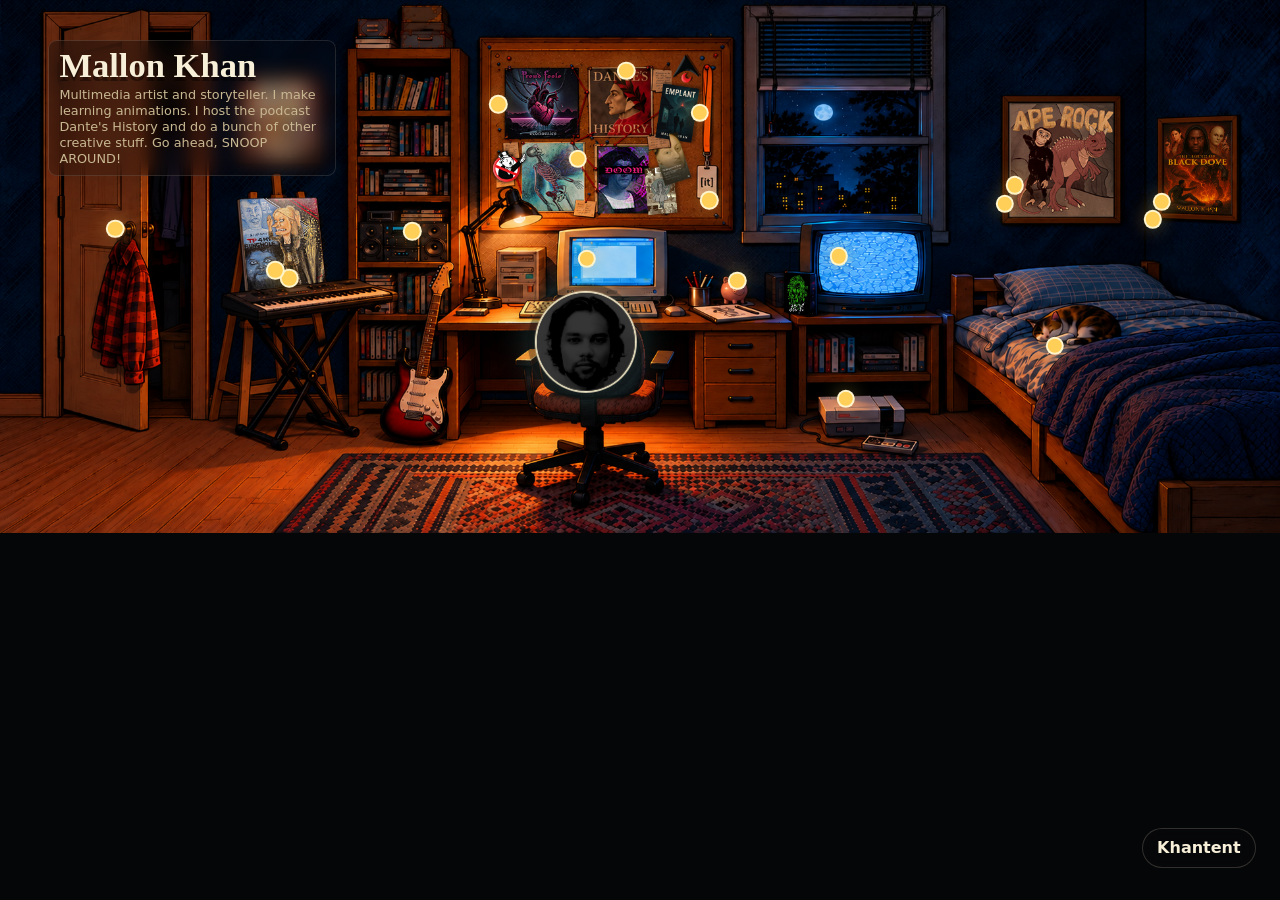
==== commit 6644d7af: "Update website content" ====
--- a/index.html
+++ b/index.html
@@ -33,68 +33,69 @@
       <section class="bedroom-stage" aria-label="Clickable 90s bedroom scene" data-designer-layout="true" data-panorama="true" data-desktop-fit="full-width" data-mobile-fit="cover" data-mobile-scale="45.0" data-focus-x="50.0" data-focus-y="35.0" style="--hero-focus-x: 50.0; --hero-focus-y: 35.0; --hero-mobile-scale: 45.0">
         <img
           class="bedroom-art"
-          src="assets/bedroom-hero-v11-editable-room.png"
+          src="assets/designer/hero/website-hero-5-2.png"
           alt="Extra-wide graphic-novel illustration of a late-1990s creative bedroom studio with an open closet, flannel shirt, keyboard, guitar, CRT computer, bulletin board, television, NES, and a calico cat sleeping on the bed"
           width="1944"
           height="809"
-         data-desktop-src="assets/bedroom-hero-v11-editable-room.png" data-mobile-src="assets/designer/hero/website-hero-5-2.png">
+         data-desktop-src="assets/designer/hero/website-hero-5-2.png" data-tablet-src="assets/bedroom-hero-v11-editable-room.png" data-mobile-src="assets/designer/hero/website-hero-5-2.png">
         <!-- BOARD_ART_START -->
 
         <!-- BOARD_ART_END -->
         <svg class="constellation-lines" id="constellationLines" aria-hidden="true"></svg>
-        <a class="avatar-hub" id="avatarHub" href="bio.html" data-x="0.45764" data-y="0.64193" aria-label="Open Bio" data-hotspot-id="avatar" data-x-tablet="0.45723" data-y-tablet="0.65401" data-x-mobile="0.45517" data-y-mobile="0.66479" data-label="Bio" data-link="bio.html">
+        <a class="avatar-hub" id="avatarHub" href="bio.html" data-x="0.45764" data-y="0.64193" aria-label="Open Bio" data-hotspot-id="avatar" data-x-tablet="0.45723" data-y-tablet="0.65401" data-x-mobile="0.4648" data-y-mobile="0.68641" data-label="Bio" data-link="bio.html">
           <img src="assets/avatar.jpg" alt="">
         </a>
-        <button class="scene-object tv" type="button" data-action="tv" data-x="0.65518" data-y="0.48144" aria-label="Open Videos" data-hotspot-id="tv" data-x-tablet="0.65784" data-y-tablet="0.45657" data-x-mobile="0.91" data-y-mobile="0.48" data-label="Videos" data-link="">
+        <button class="scene-object tv" type="button" data-action="tv" data-x="0.65518" data-y="0.48144" aria-label="Open Mallon TV" data-hotspot-id="tv" data-x-tablet="0.66846" data-y-tablet="0.49711" data-x-mobile="0.67138" data-y-mobile="0.49457" data-label="Mallon TV" data-link="">
           <span>Khanimations</span>
         </button>
-        <button class="scene-object art-pin" type="button" data-action="poster" data-poster="cornered" data-x="0.47226" data-y="0.36069" aria-label="Open Art Gallery" data-hotspot-id="poster" data-x-tablet="0.47004" data-y-tablet="0.37452" data-x-mobile="0.23349" data-y-mobile="0.45435" data-label="Art Gallery" data-link="">
+        <button class="scene-object art-pin" type="button" data-action="poster" data-poster="cornered" data-x="0.22594" data-y="0.52246" aria-label="Open Art Gallery" data-hotspot-id="poster" data-x-tablet="0.21769" data-y-tablet="0.45645" data-x-mobile="0.23427" data-y-mobile="0.46939" data-label="Art Gallery" data-link="">
           <span>Artwork</span>
         </button>
-        <a class="scene-object proud-fools" href="proud-fools.html" data-x="0.41016" data-y="0.26315" aria-label="Open Proud Fools" data-hotspot-id="proud-fools" data-x-tablet="0.41882" data-y-tablet="0.30016" data-x-mobile="0.39599" data-y-mobile="0.32104" data-label="Proud Fools" data-link="proud-fools.html">
+        <a class="scene-object proud-fools" href="proud-fools.html" data-x="0.38915" data-y="0.19602" aria-label="Open Proud Fools" data-hotspot-id="proud-fools" data-x-tablet="0.38077" data-y-tablet="0.23464" data-x-mobile="0.39599" data-y-mobile="0.32104" data-label="Proud Fools" data-link="proud-fools.html">
           <span>Proud Fools</span>
         </a>
-        <a class="scene-object ape-rock-pin" href="ape-rock.html" data-x="0.60402" data-y="0.58808" aria-label="Open Ape Rock" data-hotspot-id="ape-rock" data-x-tablet="0.60876" data-y-tablet="0.56683" data-x-mobile="0.8" data-y-mobile="0.5" data-label="Ape Rock" data-link="ape-rock.html">
+        <a class="scene-object ape-rock-pin" href="ape-rock.html" data-x="0.79292" data-y="0.34791" aria-label="Open Ape Rock" data-hotspot-id="ape-rock" data-x-tablet="0.81154" data-y-tablet="0.2827" data-x-mobile="0.79613" data-y-mobile="0.30152" data-label="Ape Rock" data-link="ape-rock.html">
           <span>Ape Rock</span>
         </a>
-        <a class="scene-object dante-pin" href="dantes-history.html" data-x="0.41665" data-y="0.16243" aria-label="Open Dante&#x27;s History" data-hotspot-id="dantes-history" data-x-tablet="0.41775" data-y-tablet="0.11554" data-x-mobile="0.48545" data-y-mobile="0.1143" data-label="Dante&#x27;s History" data-link="dantes-history.html">
+        <a class="scene-object dante-pin" href="dantes-history.html" data-x="0.48915" data-y="0.13255" aria-label="Open Dante&#x27;s History" data-hotspot-id="dantes-history" data-x-tablet="0.42231" data-y-tablet="0.09415" data-x-mobile="0.4653" data-y-mobile="0.11327" data-label="Dante&#x27;s History" data-link="dantes-history.html">
           <span>Dante's History</span>
         </a>
-        <button class="scene-object essay-stack" type="button" data-action="essays" data-x="0.48052" data-y="0.14325" aria-label="Open Khannections" data-hotspot-id="essays" data-x-tablet="0.45937" data-y-tablet="0.24375" data-x-mobile="0.4751" data-y-mobile="0.35245" data-label="Khannections" data-link="">
+        <button class="scene-object essay-stack" type="button" data-action="essays" data-x="0.45142" data-y="0.29803" aria-label="Open Khannections" data-hotspot-id="essays" data-x-tablet="0.48385" data-y-tablet="0.30857" data-x-mobile="0.45732" data-y-mobile="0.31711" data-label="Khannections" data-link="">
           <span>Khannections</span>
         </button>
-        <button class="scene-object stereo" type="button" data-action="music" data-x="0.3481" data-y="0.40073" aria-label="Open Music" data-hotspot-id="music" data-x-tablet="0.33452" data-y-tablet="0.34375" data-x-mobile="0.12" data-y-mobile="0.46" data-label="Music" data-link="">
+        <button class="scene-object stereo" type="button" data-action="music" data-x="0.32217" data-y="0.43405" aria-label="Open Mallon Radio" data-hotspot-id="music" data-x-tablet="0.32846" data-y-tablet="0.37512" data-x-mobile="0.34754" data-y-mobile="0.44541" data-label="Mallon Radio" data-link="">
           <span>CDs</span>
         </button>
-        <button class="scene-object shelf" type="button" data-action="books" data-x="0.33937" data-y="0.24343" aria-label="Open Books" data-hotspot-id="books" data-x-tablet="0.32812" data-y-tablet="0.18478" data-x-mobile="0.14" data-y-mobile="0.33" data-label="Books" data-link="">
+        <button class="scene-object shelf" type="button" data-action="books" data-x="0.5467" data-y="0.21189" aria-label="Open Emplant" data-hotspot-id="books" data-x-tablet="0.51154" data-y-tablet="0.17179" data-x-mobile="0.53765" data-y-mobile="0.21039" data-label="Emplant" data-link="emplant.html">
           <span>Novels</span>
         </button>
-        <button class="scene-object pc" type="button" data-action="pc" data-x="0.45826" data-y="0.48588" aria-label="Open All Khantent" data-hotspot-id="pc" data-x-tablet="0.4455" data-y-tablet="0.47196" data-x-mobile="0.46425" data-y-mobile="0.48752" data-label="All Khantent" data-link="">
+        <button class="scene-object pc" type="button" data-action="pc" data-x="0.45826" data-y="0.48588" aria-label="Open All Khantent" data-hotspot-id="pc" data-x-tablet="0.46538" data-y-tablet="0.47493" data-x-mobile="0.46425" data-y-mobile="0.48752" data-label="All Khantent" data-link="">
           <span>Khantent</span>
         </button>
         <a class="scene-object closet-secret" href="#skeletons-in-my-closet" data-x="0.09" data-y="0.43" aria-label="Open Skeletons" data-hotspot-id="skeletons-in-my-closet" data-x-tablet="0.09" data-y-tablet="0.43" data-x-mobile="0.06" data-y-mobile="0.5" data-label="Skeletons" data-link="" hidden="hidden" data-hotspot-disabled="true">
           <span>Skeletons in My Closet</span>
         </a>
-        <a class="scene-object cat-instagram" href="https://www.instagram.com/whipolina" data-x="0.82392" data-y="0.64866" aria-label="Open Whippy" data-hotspot-id="cat-instagram" data-x-tablet="0.81683" data-y-tablet="0.64375" data-x-mobile="0.86" data-y-mobile="0.63" data-label="Whippy" data-link="https://www.instagram.com/whipolina">
+        <a class="scene-object cat-instagram" href="https://www.instagram.com/whipolina" data-x="0.82392" data-y="0.64866" aria-label="Open Whippy" data-hotspot-id="cat-instagram" data-x-tablet="0.81683" data-y-tablet="0.64375" data-x-mobile="0.81808" data-y-mobile="0.65404" data-label="Whippy" data-link="https://www.instagram.com/whipolina">
           <span>Cat Instagram</span>
         </a>
-        <a class="scene-object professional-bio" href="https://www.learnitmedia.com" data-x="0.5541" data-y="0.37627" aria-label="Open [it]" data-hotspot-id="professional-bio" data-x-tablet="0.5554" data-y-tablet="0.30529" data-x-mobile="0.54295" data-y-mobile="0.37729" data-label="[it]" data-link="https://www.learnitmedia.com">
+        <a class="scene-object professional-bio" href="https://www.learnitmedia.com" data-x="0.5541" data-y="0.37627" aria-label="Open [it]" data-hotspot-id="professional-bio" data-x-tablet="0.55923" data-y-tablet="0.38251" data-x-mobile="0.54295" data-y-mobile="0.37729" data-label="[it]" data-link="https://www.learnitmedia.com">
           <span>Professional Bio</span>
         </a>
-        <a class="scene-object latest-painting" href="https://www.instagram.com/artofmallon" data-x="0.21506" data-y="0.50776" aria-label="Open Art of Mallon" data-hotspot-id="latest-painting" data-x-tablet="0.20541" data-y-tablet="0.47452" data-x-mobile="0.22" data-y-mobile="0.45" data-label="Art of Mallon" data-link="https://www.instagram.com/artofmallon">
+        <a class="scene-object latest-painting" href="https://www.instagram.com/artofmallon" data-x="0.21506" data-y="0.50776" aria-label="Open Art of Mallon" data-hotspot-id="latest-painting" data-x-tablet="0.20541" data-y-tablet="0.47452" data-x-mobile="0.22" data-y-mobile="0.45" data-label="Art of Mallon" data-link="https://www.instagram.com/artofmallon" hidden="hidden" data-hotspot-disabled="true">
           <span>Latest Painting</span>
         </a>
-        <a class="scene-object friend-wall-left" href="https://videobeast.bandcamp.com/" data-x="0.78523" data-y="0.38221" aria-label="Open Videobeast" data-hotspot-id="friend-work-left" data-x-tablet="0.78162" data-y-tablet="0.40272" data-x-mobile="0.83" data-y-mobile="0.28" data-label="Videobeast" data-link="https://videobeast.bandcamp.com/">
+        <a class="scene-object friend-wall-left" href="https://videobeast.bandcamp.com/" data-x="0.78523" data-y="0.38221" aria-label="Open Videobeast" data-hotspot-id="friend-work-left" data-x-tablet="0.78162" data-y-tablet="0.40272" data-x-mobile="0.83" data-y-mobile="0.28" data-label="Videobeast" data-link="https://videobeast.bandcamp.com/" hidden="hidden" data-hotspot-disabled="true">
           <span>Friend's Work</span>
         </a>
-        <a class="scene-object friend-wall-right" href="https://www.instagram.com/art.i.llery_/" data-x="0.90788" data-y="0.37925" aria-label="Open Art.i.llery" data-hotspot-id="friend-work-right" data-x-tablet="0.89686" data-y-tablet="0.39247" data-x-mobile="0.94" data-y-mobile="0.29" data-label="Art.i.llery" data-link="https://www.instagram.com/art.i.llery_/">
+        <a class="scene-object friend-wall-right" href="https://www.instagram.com/art.i.llery_/" data-x="0.90788" data-y="0.37925" aria-label="Open Art.i.llery" data-hotspot-id="friend-work-right" data-x-tablet="0.89686" data-y-tablet="0.39247" data-x-mobile="0.94" data-y-mobile="0.29" data-label="Art.i.llery" data-link="https://www.instagram.com/art.i.llery_/" hidden="hidden" data-hotspot-disabled="true">
           <span>Friend's Work</span>
         </a>
-        <button class="scene-object shop-donations" type="button" data-action="donate" data-x="0.55441" data-y="0.49033" aria-label="Open GIVE ME $$$" data-hotspot-id="shop-donations" data-x-tablet="0.55327" data-y-tablet="0.47708" data-x-mobile="0.56385" data-y-mobile="0.52307" data-label="GIVE ME $$$" data-link="https://khanimations.printful.me/">
+        <button class="scene-object shop-donations" type="button" data-action="donate" data-x="0.57594" data-y="0.52699" aria-label="Open GIVE ME $$$" data-hotspot-id="shop-donations" data-x-tablet="0.55327" data-y-tablet="0.47708" data-x-mobile="0.56385" data-y-mobile="0.52307" data-label="GIVE ME $$$" data-link="https://khanimations.printful.me/">
           <span>Shop / Donate</span>
         </button>
         <!-- CUSTOM_HOTSPOTS_START -->
-        <button class="scene-object custom-hotspot" type="button" data-action="custom-hotspot" data-hotspot-id="custom-1793131926589" data-label="Twitch" data-link="https://twitch.tv/defkhanzero" data-x="0.66057" data-y="0.7489" data-x-tablet="0.64557" data-y-tablet="0.75401" data-x-mobile="0.65951" data-y-mobile="0.73871" aria-label="Open Twitch"><span>Twitch</span></button>
+        <button class="scene-object custom-hotspot" type="button" data-action="custom-hotspot" data-hotspot-id="custom-1793131926589" data-label="Twitch" data-link="https://twitch.tv/defkhanzero" data-x="0.66057" data-y="0.7489" data-x-tablet="0.66846" data-y-tablet="0.75589" data-x-mobile="0.65691" data-y-mobile="0.77035" aria-label="Open Twitch"><span>Twitch</span></button>
+        <button class="scene-object custom-hotspot" type="button" data-action="custom-hotspot" data-hotspot-id="custom-1793207862308" data-label="Legend of Black Dove" data-link="black-dove.html" data-x="0.90047" data-y="0.41138" data-x-tablet="0.91308" data-y-tablet="0.38251" data-x-mobile="0.93485" data-y-mobile="0.33509" aria-label="Open Legend of Black Dove"><span>Legend of Black Dove</span></button>
         <!-- CUSTOM_HOTSPOTS_END -->
       </section>
 
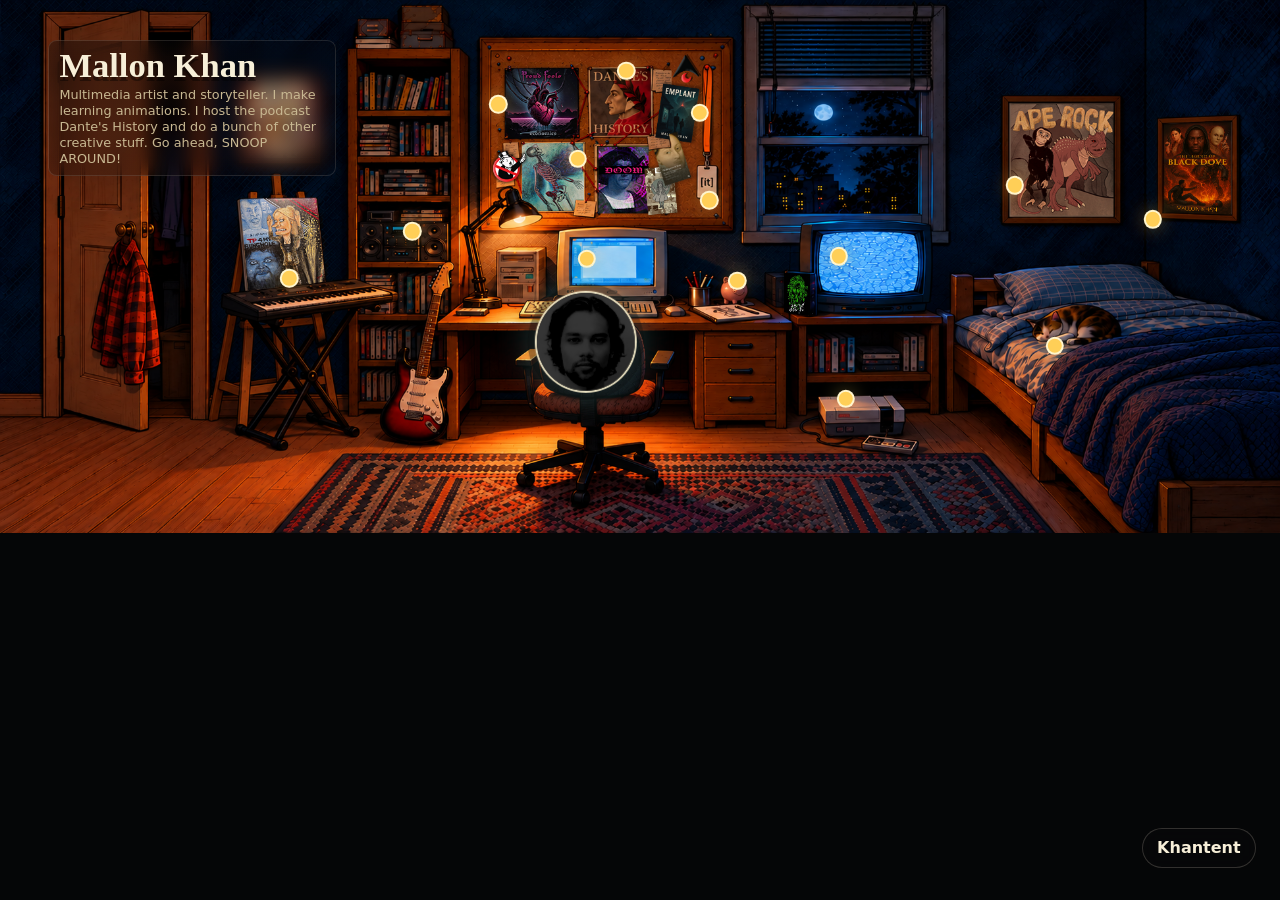
==== commit 99fa9aef: "FUCK MY LIFE" ====
--- a/index.html
+++ b/index.html
@@ -72,23 +72,11 @@
         <button class="scene-object pc" type="button" data-action="pc" data-x="0.45826" data-y="0.48588" aria-label="Open All Khantent" data-hotspot-id="pc" data-x-tablet="0.46538" data-y-tablet="0.47493" data-x-mobile="0.46425" data-y-mobile="0.48752" data-label="All Khantent" data-link="">
           <span>Khantent</span>
         </button>
-        <a class="scene-object closet-secret" href="#skeletons-in-my-closet" data-x="0.09" data-y="0.43" aria-label="Open Skeletons" data-hotspot-id="skeletons-in-my-closet" data-x-tablet="0.09" data-y-tablet="0.43" data-x-mobile="0.06" data-y-mobile="0.5" data-label="Skeletons" data-link="" hidden="hidden" data-hotspot-disabled="true">
-          <span>Skeletons in My Closet</span>
-        </a>
         <a class="scene-object cat-instagram" href="https://www.instagram.com/whipolina" data-x="0.82392" data-y="0.64866" aria-label="Open Whippy" data-hotspot-id="cat-instagram" data-x-tablet="0.81683" data-y-tablet="0.64375" data-x-mobile="0.81808" data-y-mobile="0.65404" data-label="Whippy" data-link="https://www.instagram.com/whipolina">
           <span>Cat Instagram</span>
         </a>
         <a class="scene-object professional-bio" href="https://www.learnitmedia.com" data-x="0.5541" data-y="0.37627" aria-label="Open [it]" data-hotspot-id="professional-bio" data-x-tablet="0.55923" data-y-tablet="0.38251" data-x-mobile="0.54295" data-y-mobile="0.37729" data-label="[it]" data-link="https://www.learnitmedia.com">
           <span>Professional Bio</span>
-        </a>
-        <a class="scene-object latest-painting" href="https://www.instagram.com/artofmallon" data-x="0.21506" data-y="0.50776" aria-label="Open Art of Mallon" data-hotspot-id="latest-painting" data-x-tablet="0.20541" data-y-tablet="0.47452" data-x-mobile="0.22" data-y-mobile="0.45" data-label="Art of Mallon" data-link="https://www.instagram.com/artofmallon" hidden="hidden" data-hotspot-disabled="true">
-          <span>Latest Painting</span>
-        </a>
-        <a class="scene-object friend-wall-left" href="https://videobeast.bandcamp.com/" data-x="0.78523" data-y="0.38221" aria-label="Open Videobeast" data-hotspot-id="friend-work-left" data-x-tablet="0.78162" data-y-tablet="0.40272" data-x-mobile="0.83" data-y-mobile="0.28" data-label="Videobeast" data-link="https://videobeast.bandcamp.com/" hidden="hidden" data-hotspot-disabled="true">
-          <span>Friend's Work</span>
-        </a>
-        <a class="scene-object friend-wall-right" href="https://www.instagram.com/art.i.llery_/" data-x="0.90788" data-y="0.37925" aria-label="Open Art.i.llery" data-hotspot-id="friend-work-right" data-x-tablet="0.89686" data-y-tablet="0.39247" data-x-mobile="0.94" data-y-mobile="0.29" data-label="Art.i.llery" data-link="https://www.instagram.com/art.i.llery_/" hidden="hidden" data-hotspot-disabled="true">
-          <span>Friend's Work</span>
         </a>
         <button class="scene-object shop-donations" type="button" data-action="donate" data-x="0.57594" data-y="0.52699" aria-label="Open GIVE ME $$$" data-hotspot-id="shop-donations" data-x-tablet="0.55327" data-y-tablet="0.47708" data-x-mobile="0.56385" data-y-mobile="0.52307" data-label="GIVE ME $$$" data-link="https://khanimations.printful.me/">
           <span>Shop / Donate</span>
